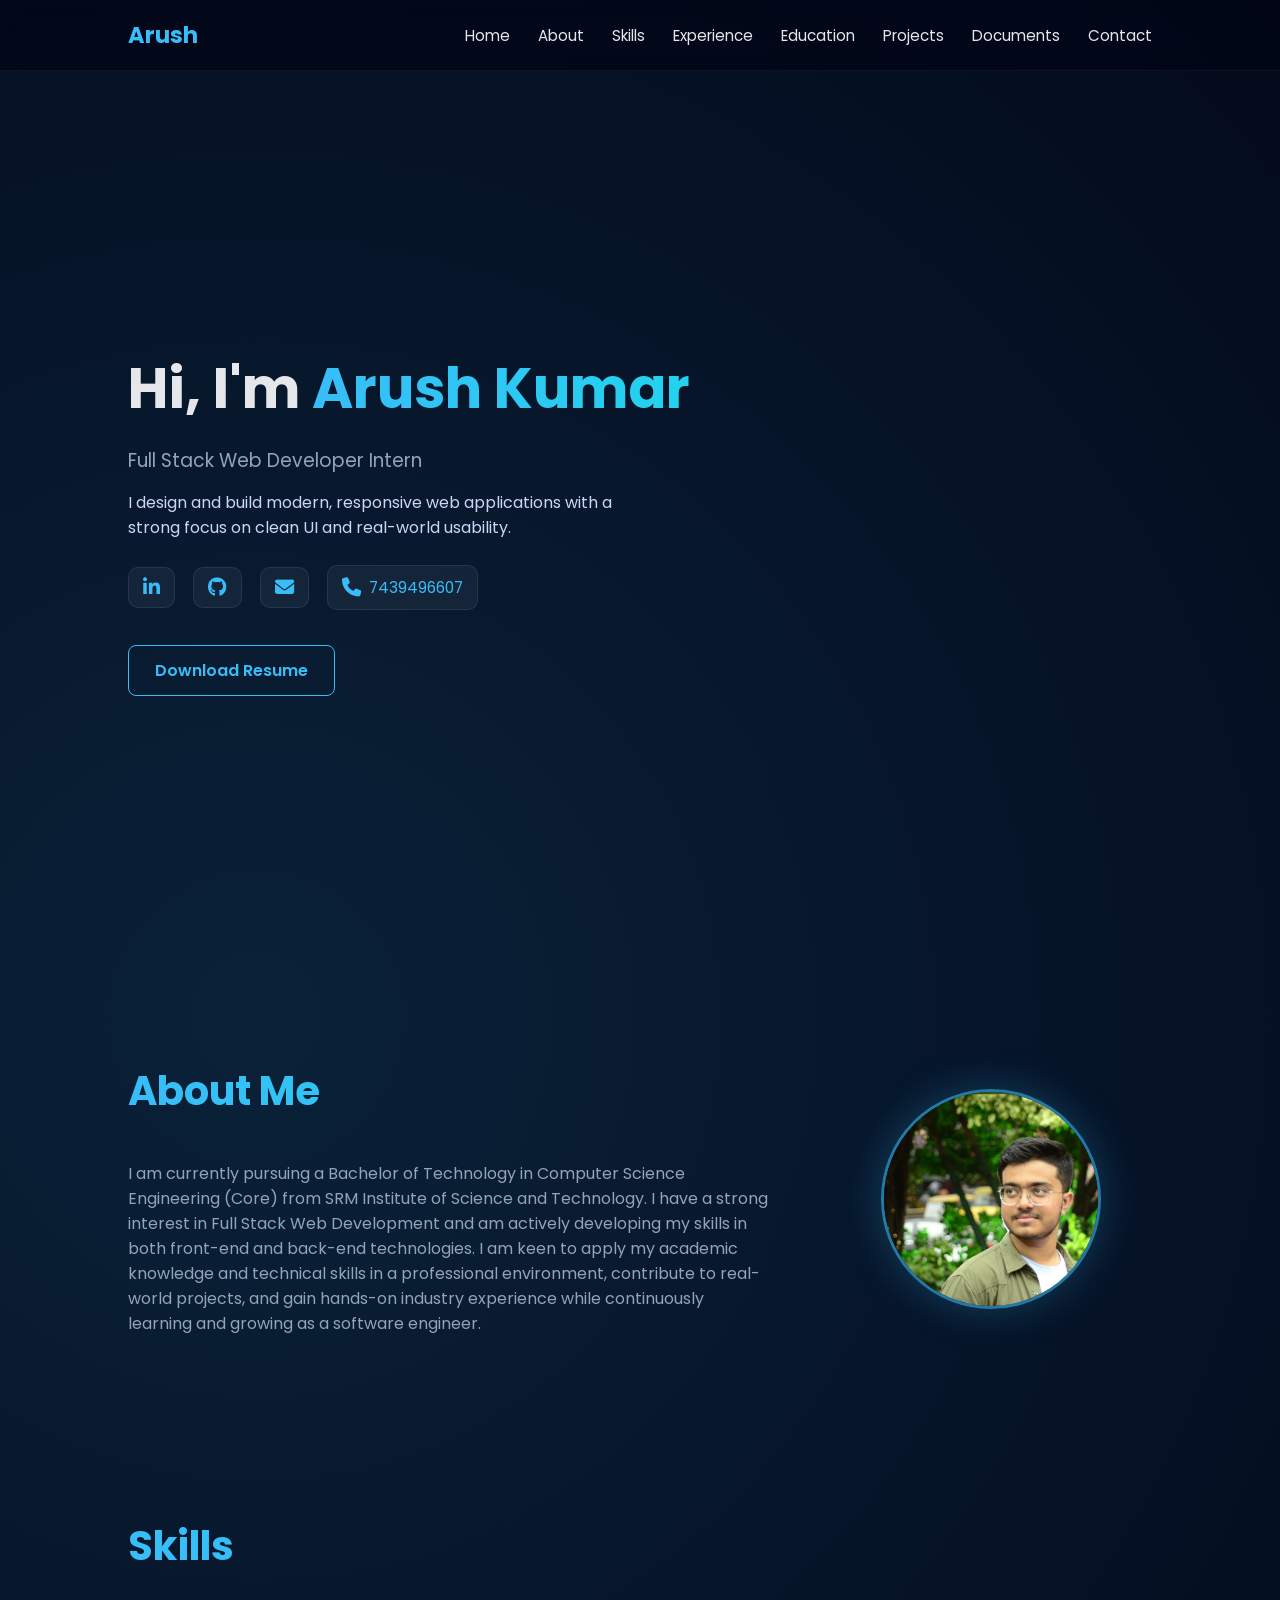
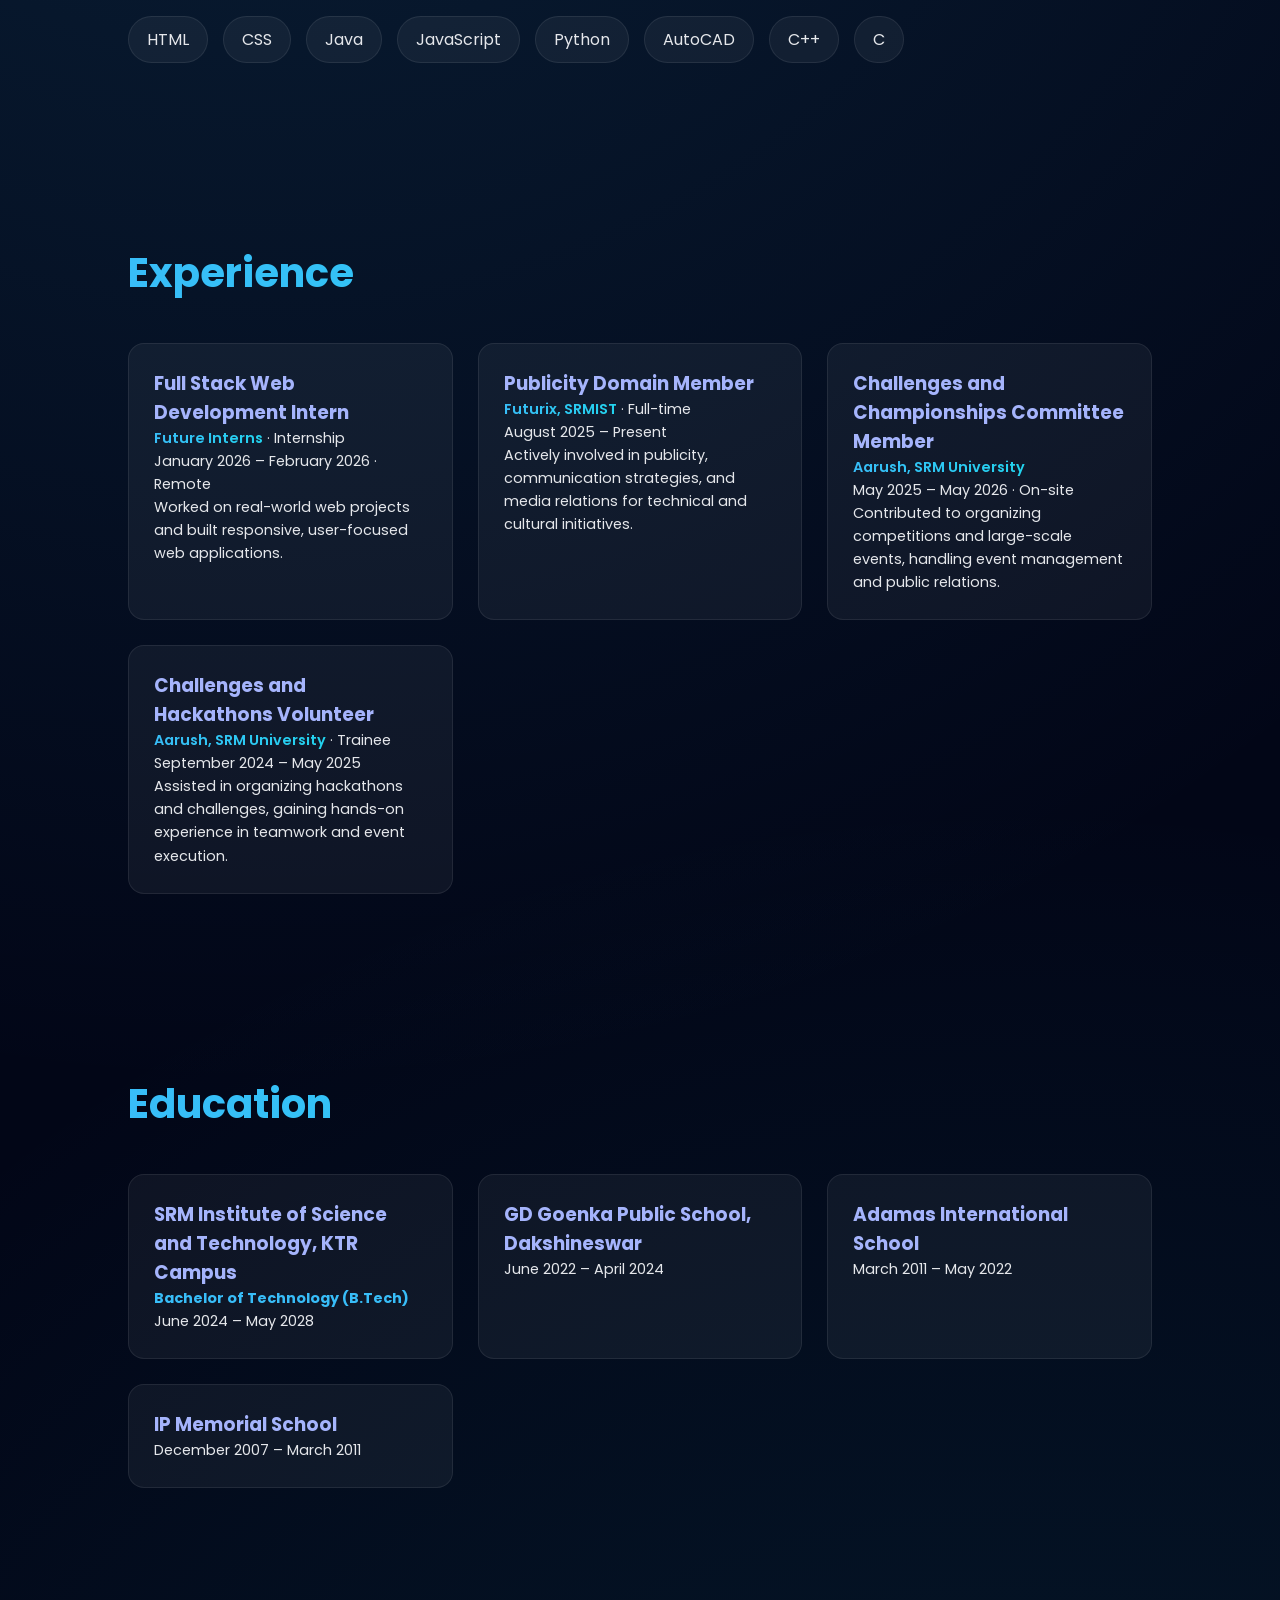
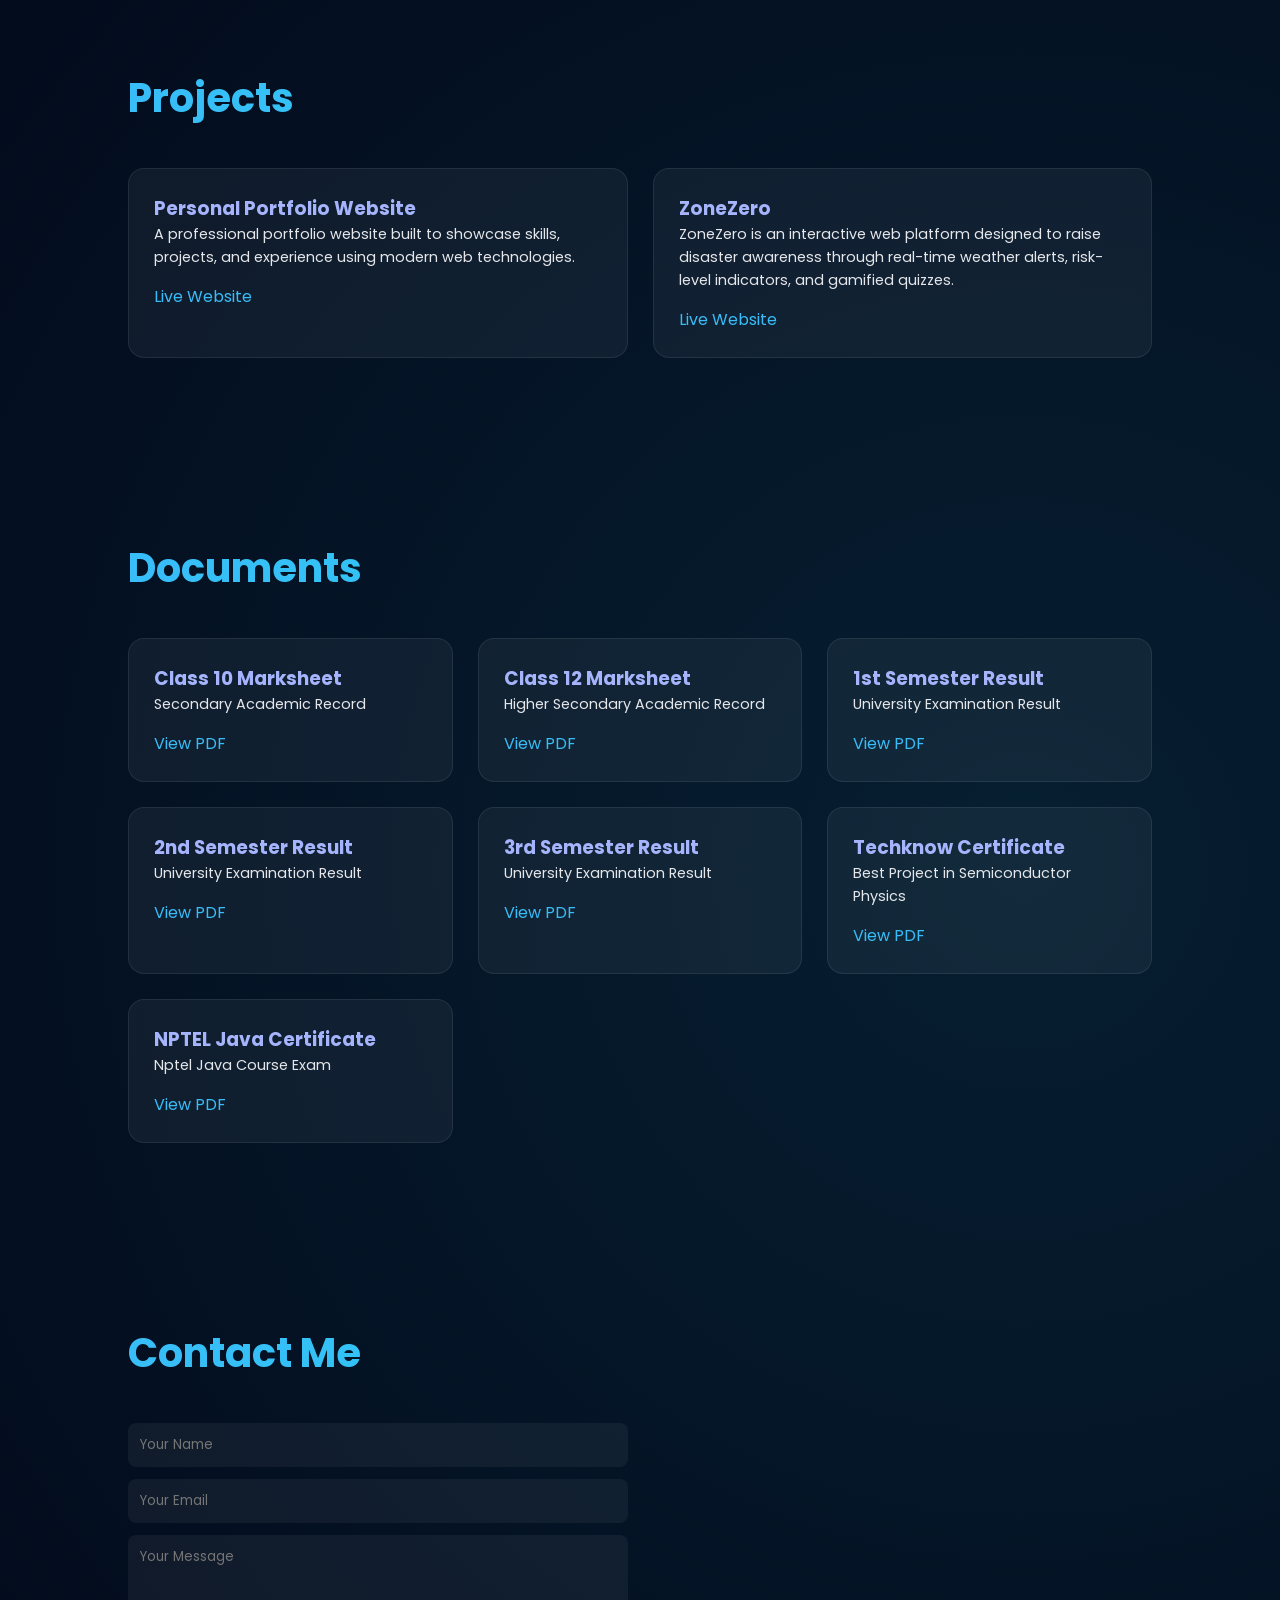
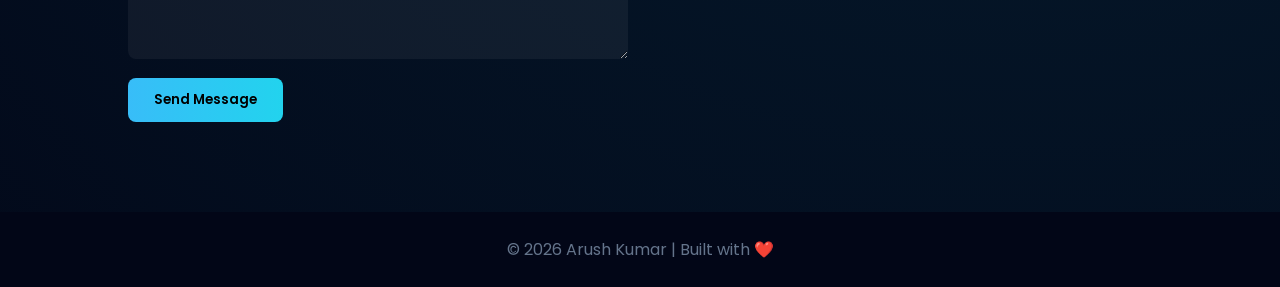
==== index.html @ 0244ca60 "Updated Documents" ====
<!DOCTYPE html>
<html lang="en">
<head>
  <meta charset="UTF-8" />
  <meta name="viewport" content="width=device-width, initial-scale=1.0"/>
  <title>Arush Kumar | Portfolio</title>

  <!-- Google Font -->
  <link
    href="https://fonts.googleapis.com/css2?family=Poppins:wght@400;600&display=swap"
    rel="stylesheet"
  >

  <!-- Font Awesome Icons -->
  <link
    rel="stylesheet"
    href="https://cdnjs.cloudflare.com/ajax/libs/font-awesome/6.5.1/css/all.min.css"
  >

  <!-- Main CSS -->
  <link rel="stylesheet" href="css/style.css">
</head>

<body>

  <!-- NAVBAR -->
  <header class="navbar">
    <h2 class="logo">Arush</h2>
    <nav>
      <a href="#home">Home</a>
      <a href="#about">About</a>
      <a href="#skills">Skills</a>
      <a href="#experience">Experience</a>
      <a href="#education">Education</a>
      <a href="#projects">Projects</a>
      <a href="#documents">Documents</a>
      <a href="#contact">Contact</a>
    </nav>
  </header>

  <!-- HERO -->
  <section id="home" class="hero">
    <div class="hero-content">
      <h1>Hi, I'm <span>Arush Kumar</span></h1>
      <h3>Full Stack Web Developer Intern</h3>
      <p>
        I design and build modern, responsive web applications with a strong
        focus on clean UI and real-world usability.
      </p>
    <div class="social-links">
  <a href="https://www.linkedin.com/in/itsmearushkumar" target="_blank" aria-label="LinkedIn">
    <i class="fab fa-linkedin-in"></i>
  </a>

  <a href="https://github.com/itsmearushkumar" target="_blank" aria-label="GitHub">
    <i class="fab fa-github"></i>
  </a>

  <a href="mailto:kumararush2005@gmail.com" aria-label="Email">
    <i class="fas fa-envelope"></i>
  </a>

  <a href="tel:+917439496607" aria-label="Phone">
    <i class="fas fa-phone"></i>
    <span class="phone-text">7439496607</span>
  </a>
</div>

      <div class="hero-buttons">
        <a href="assets/resume.pdf" class="btn secondary" download>
          Download Resume
        </a>
      </div>
    </div>
  </section>

  <!-- ABOUT -->
  <section id="about" class="section about reveal">
    <div class="about-left">
      <h2>About Me</h2>
      <p>
        I am currently pursuing a Bachelor of Technology in Computer Science
        Engineering (Core) from SRM Institute of Science and Technology. I have
        a strong interest in Full Stack Web Development and am actively developing
        my skills in both front-end and back-end technologies. I am keen to apply
        my academic knowledge and technical skills in a professional environment,
        contribute to real-world projects, and gain hands-on industry experience
        while continuously learning and growing as a software engineer.
      </p>
    </div>
    <div class="about-image">
    <img src="assets/Profile.jpg" alt="Arush Kumar">
  </div>
  </section>

  <!-- SKILLS -->
  <section id="skills" class="section reveal">
    <h2>Skills</h2>
    <div class="skills">
      <span>HTML</span>
      <span>CSS</span>
      <span>Java</span>
      <span>JavaScript</span>
      <span>Python</span>
      <span>AutoCAD</span>
      <span>C++</span>
      <span>C</span>
    </div>
  </section>

  <!-- EXPERIENCE -->
  <section id="experience" class="section reveal">
    <h2>Experience</h2>
    <div class="projects">

      <div class="card">
        <h3>Full Stack Web Development Intern</h3>
        <p><strong>Future Interns</strong> · Internship</p>
        <p>January 2026 – February 2026 · Remote</p>
        <p>
          Worked on real-world web projects and built responsive,
          user-focused web applications.
        </p>
      </div>

      <div class="card">
        <h3>Publicity Domain Member</h3>
        <p><strong>Futurix, SRMIST</strong> · Full-time</p>
        <p>August 2025 – Present</p>
        <p>
          Actively involved in publicity, communication strategies,
          and media relations for technical and cultural initiatives.
        </p>
      </div>

      <div class="card">
        <h3>Challenges and Championships Committee Member</h3>
        <p><strong>Aarush, SRM University</strong></p>
        <p>May 2025 – May 2026 · On-site</p>
        <p>
          Contributed to organizing competitions and large-scale events,
          handling event management and public relations.
        </p>
      </div>

      <div class="card">
        <h3>Challenges and Hackathons Volunteer</h3>
        <p><strong>Aarush, SRM University</strong> · Trainee</p>
        <p>September 2024 – May 2025</p>
        <p>
          Assisted in organizing hackathons and challenges, gaining
          hands-on experience in teamwork and event execution.
        </p>
      </div>

    </div>
  </section>

  <!-- EDUCATION -->
  <section id="education" class="section reveal">
    <h2>Education</h2>
    <div class="projects">

      <div class="card">
        <h3>SRM Institute of Science and Technology, KTR Campus</h3>
        <p><strong>Bachelor of Technology (B.Tech)</strong></p>
        <p>June 2024 – May 2028</p>
      </div>

      <div class="card">
        <h3>GD Goenka Public School, Dakshineswar</h3>
        <p>June 2022 – April 2024</p>
      </div>

      <div class="card">
        <h3>Adamas International School</h3>
        <p>March 2011 – May 2022</p>
      </div>

      <div class="card">
        <h3>IP Memorial School</h3>
        <p>December 2007 – March 2011</p>
      </div>

    </div>
  </section>

  <!-- PROJECTS -->
  <section id="projects" class="section reveal">
    <h2>Projects</h2>
    <div class="projects">

      <div class="card">
        <h3>Personal Portfolio Website</h3>
        <p>
          A professional portfolio website built to showcase skills,
          projects, and experience using modern web technologies.
        </p>
        <a href="https://itsmearushkumar.github.io/FUTURE_FS_01/" target="_blank">
          Live Website
        </a>
      </div>

      <div class="card">
        <h3>ZoneZero</h3>
        <p>
          ZoneZero is an interactive web platform designed to raise disaster
          awareness through real-time weather alerts, risk-level indicators,
          and gamified quizzes.
        </p>
        <a href="https://zone-zero.vercel.app" target="_blank">
          Live Website
        </a>
      </div>

    </div>
  </section>

  <!-- DOCUMENTS -->
  <section id="documents" class="section reveal">
    <h2>Documents</h2>
    <div class="projects">

      <div class="card">
        <h3>Class 10 Marksheet</h3>
        <p>Secondary Academic Record</p>
        <a href="https://drive.google.com/file/d/14M7QhkCm6k9NcLRROgPd97wJ2Q67odV3/view" target="_blank">
          View PDF
        </a>
      </div>

      <div class="card">
        <h3>Class 12 Marksheet</h3>
        <p>Higher Secondary Academic Record</p>
        <a href="https://drive.google.com/file/d/1XdwFzNctAqSakue0U25VWdLJ3FhSvfnO/view" target="_blank">
          View PDF
        </a>
      </div>

      <div class="card">
        <h3>1st Semester Result</h3>
        <p>University Examination Result</p>
        <a href="https://drive.google.com/file/d/1o78QvClvHFNv1tVhDYZR84KyX_BMcg2D/view" target="_blank">
          View PDF
        </a>
      </div>

      <div class="card">
        <h3>2nd Semester Result</h3>
        <p>University Examination Result</p>
        <a href="https://drive.google.com/file/d/1HiWXaod8q4eVwuEBW9JUXiPU7x3oH5Hd/view" target="_blank">
          View PDF
        </a>
      </div>

      <div class="card">
        <h3>3rd Semester Result</h3>
        <p>University Examination Result</p>
        <a href="https://drive.google.com/file/d/1oRqzmK-ImNG1bxjyqPiJc8yF3WcfSiRT/view?usp=drive_link" target="_blank">
          View PDF
        </a>
      </div>

      <div class="card">
        <h3>Techknow Certificate</h3>
        <p>Best Project in Semiconductor Physics</p>
        <a href="https://drive.google.com/file/d/1rPsSXfdd_CRTfBDuE4b_mHCEVJEokNof/view?usp=drive_link" target="_blank">
          View PDF
        </a>
      </div>

      <div class="card">
        <h3>NPTEL Java Certificate</h3>
        <p>Nptel Java Course Exam</p>
        <a href="https://drive.google.com/file/d/1JZ7_8GEZCOWm_IK68QgpOVV-6-GdXnP0/view?usp=drive_link" target="_blank">
          View PDF
        </a>
      </div>
    </div>
  </section>

  <!-- CONTACT -->
  <section id="contact" class="section reveal">
    <h2>Contact Me</h2>
    <form>
      <input type="text" placeholder="Your Name" required />
      <input type="email" placeholder="Your Email" required />
      <textarea rows="5" placeholder="Your Message"></textarea>
      <button type="submit">Send Message</button>
    </form>
  </section>

  <!-- FOOTER -->
  <footer>
    <p>© 2026 Arush Kumar | Built with ❤️</p>
  </footer>

  <script src="js/script.js"></script>
</body>
</html>
---- css/style.css ----
@import url('https://fonts.googleapis.com/css2?family=Poppins:wght@400;600;700&display=swap');

* {
  margin: 0;
  padding: 0;
  box-sizing: border-box;
  font-family: 'Poppins', sans-serif;
}

body {
  background:
    radial-gradient(circle at 20% 20%, rgba(56,189,248,0.15), transparent 40%),
    radial-gradient(circle at 80% 80%, rgba(34,211,238,0.12), transparent 40%),
    #020617;
  color: #e5e7eb;
  scroll-behavior: smooth;
}

/* ================= NAVBAR ================= */
.navbar {
  position: sticky;
  top: 0;
  z-index: 1000;
  background: rgba(2, 6, 23, 0.8);
  backdrop-filter: blur(10px);
  display: flex;
  justify-content: space-between;
  align-items: center;
  padding: 18px 10%;
  border-bottom: 1px solid rgba(255,255,255,0.05);
}

.logo {
  font-weight: 700;
  font-size: 1.4rem;
  color: #38bdf8;
}

.navbar a {
  color: #e5e7eb;
  text-decoration: none;
  margin-left: 24px;
  font-size: 0.95rem;
  position: relative;
}

.navbar a::after {
  content: "";
  position: absolute;
  width: 0%;
  height: 2px;
  background: #38bdf8;
  left: 0;
  bottom: -6px;
  transition: 0.3s;
}

.navbar a:hover::after {
  width: 100%;
}

/* ================= HERO ================= */
.hero {
  min-height: 100vh;
  display: flex;
  align-items: center;
  padding: 0 10%;
}

.hero-content {
  max-width: 700px;
}

.hero h1 {
  font-size: 3.5rem;
  font-weight: 700;
}

.hero h1 span {
  background: linear-gradient(90deg, #38bdf8, #22d3ee);
  -webkit-background-clip: text;
  -webkit-text-fill-color: transparent;
}

.hero h3 {
  margin: 15px 0;
  font-weight: 400;
  color: #94a3b8;
}

.hero p {
  max-width: 520px;
  margin-top: 10px;
  color: #cbd5f5;
}

.hero-buttons {
  margin-top: 35px;
}

/* ================= BUTTONS ================= */
.btn {
  display: inline-block;
  padding: 12px 26px;
  border-radius: 8px;
  background: linear-gradient(90deg, #38bdf8, #22d3ee);
  color: #020617;
  text-decoration: none;
  font-weight: 600;
  margin-right: 15px;
  transition: transform 0.3s, box-shadow 0.3s;
}

.btn:hover {
  transform: translateY(-3px);
  box-shadow: 0 10px 30px rgba(56,189,248,0.4);
}

.btn.secondary {
  background: transparent;
  color: #38bdf8;
  border: 1px solid #38bdf8;
}

/* ================= SECTIONS ================= */
.section {
  padding: 90px 10%;
}

.section h2 {
  font-size: 2.3rem;
  margin-bottom: 20px;
  background: linear-gradient(90deg, #38bdf8, #22d3ee);
  -webkit-background-clip: text;
  -webkit-text-fill-color: transparent;
}

.section p {
  color: #94a3b8;
  max-width: 750px;
}

/* ================= SKILLS ================= */
.skills {
  display: flex;
  flex-wrap: wrap;
  gap: 15px;
  margin-top: 25px;
}

.skills span {
  padding: 10px 18px;
  border-radius: 30px;
  background: rgba(255,255,255,0.05);
  border: 1px solid rgba(255,255,255,0.08);
  transition: 0.3s;
}

.skills span:hover {
  background: rgba(56,189,248,0.15);
  transform: translateY(-3px);
}

/* ================= PROJECTS ================= */
.projects {
  display: grid;
  grid-template-columns: repeat(auto-fit, minmax(260px, 1fr));
  gap: 25px;
  margin-top: 30px;
}

.card {
  padding: 25px;
  border-radius: 16px;
  background: rgba(255,255,255,0.05);
  border: 1px solid rgba(255,255,255,0.08);
  transition: transform 0.3s, box-shadow 0.3s;
}

.card:hover {
  transform: translateY(-8px);
  box-shadow: 0 15px 40px rgba(0,0,0,0.4);
}

.card h3 {
  color: #ffffff;
}

.card p {
  font-size: 0.9rem;
}

.card a {
  display: inline-block;
  margin-top: 15px;
  color: #38bdf8;
  text-decoration: none;
}

.section h2 {
  font-size: 2.5rem;
  margin-bottom: 40px;
  color: #a5b4fc; /* soft indigo */
}

.card p {
  color: #cbd5f5;
  line-height: 1.6;
}

.card strong {
  color: #38bdf8;
}

/* ================= CONTACT ================= */
form {
  max-width: 500px;
  margin-top: 25px;
}

form input,
form textarea {
  width: 100%;
  padding: 12px;
  border-radius: 8px;
  border: none;
  margin-bottom: 12px;
  background: rgba(255,255,255,0.05);
  color: #e5e7eb;
}

form button {
  padding: 12px 26px;
  border-radius: 8px;
  border: none;
  background: linear-gradient(90deg, #38bdf8, #22d3ee);
  font-weight: 600;
  cursor: pointer;
}

/* ================= FOOTER ================= */
footer {
  text-align: center;
  padding: 25px;
  background: #020617;
  color: #64748b;
}

/* ================= RESPONSIVE ================= */
@media (max-width: 768px) {
  .navbar {
    flex-direction: column;
    align-items: flex-start;
  }

  .hero h1 {
    font-size: 2.4rem;
  }

  .section {
    padding: 70px 8%;
  }
}
/* ===== ABOUT 2 COLUMN ===== */
.about {
  display: grid;
  grid-template-columns: 2fr 1fr;
  gap: 40px;
  align-items: center;
}

.about-right ul {
  list-style: none;
  padding: 0;
}

.about-right li {
  margin-bottom: 12px;
  color: #94a3b8;
}

/* ===== TIMELINE ===== */
.timeline {
  margin-top: 30px;
  display: grid;
  gap: 25px;
}

.timeline-item {
  padding: 20px;
  border-left: 3px solid #38bdf8;
  background: rgba(255,255,255,0.03);
  border-radius: 8px;
}

.timeline-item span {
  color: #38bdf8;
  font-size: 0.9rem;
}

/* ===== RESPONSIVE FIX ===== */
@media (max-width: 768px) {
  .about {
    grid-template-columns: 1fr;
  }
}

/* Experience role title color */
#experience .card h3 {
  color:  #a5b4fc;
}

/* Education role title color */
#education .card h3 {
  color:  #a5b4fc;
}

/* Projects role title color */
#projects .card h3 {
  color:  #a5b4fc;
}

#experience .card p {
  color: #e5e7eb;
}

#education .card p {
  color: #e5e7eb;
}

#projects .card p {
  color: #e5e7eb;
}

#documents .card p {
  color: #e5e7eb;
}

/* FORCE EXPERIENCE CARD TEXT COLOR */
#experience .card p,
#experience .card span {
  color: #e5e7eb;
}

/* === EXPERIENCE COMPANY NAME GRADIENT (FINAL FIX) === */
#experience .card p strong {
  background: linear-gradient(90deg, #38bdf8, #22d3ee);
  -webkit-background-clip: text;
  -webkit-text-fill-color: transparent;
  color: transparent;
  font-weight: 600;
}

/* Safety: in case <b> is used instead of <strong> */
#experience .card p b {
  background: linear-gradient(90deg, #38bdf8, #22d3ee);
  -webkit-background-clip: text;
  -webkit-text-fill-color: transparent;
  color: transparent;
  font-weight: 600;
}

/* Documents card title color – same as Projects */
#documents .card h3 {
  color: #a5b4fc;
}

/* ===== HERO SOCIAL LINKS ===== */
.social-links {
  margin-top: 25px;
  display: flex;
  align-items: center;
  gap: 18px;
}

.social-links a {
  display: flex;
  align-items: center;
  gap: 8px;
  color: #38bdf8;
  font-size: 1.1rem;
  text-decoration: none;
  padding: 10px 14px;
  border-radius: 10px;
  background: rgba(255, 255, 255, 0.05);
  border: 1px solid rgba(255, 255, 255, 0.08);
  transition: all 0.3s ease;
}

.social-links a:hover {
  background: rgba(56, 189, 248, 0.15);
  transform: translateY(-3px);
}

.social-links i {
  font-size: 1.2rem;
}

.phone-text {
  font-size: 0.95rem;
}

/* ===== ABOUT PROFILE IMAGE ===== */
.about {
  display: grid;
  grid-template-columns: 2fr 1fr;
  gap: 60px;
  align-items: center;
}

.about-image {
  display: flex;
  justify-content: center;
}

.about-image img {
  width: 220px;
  height: 220px;
  object-fit: cover;
  border-radius: 50%;
  border: 3px solid rgba(56,189,248,0.6);
  box-shadow: 0 0 40px rgba(56,189,248,0.25);
}

/* Mobile fix */
@media (max-width: 768px) {
  .about {
    grid-template-columns: 1fr;
    text-align: center;
  }

  .about-image {
    margin-top: 30px;
  }
}

/* ===== ABOUT PROFILE IMAGE (FINAL) ===== */
.about {
  display: grid;
  grid-template-columns: 2fr 1fr;
  gap: 60px;
  align-items: center;
}

.about-left {
  max-width: 750px;
}

.about-image {
  display: flex;
  justify-content: center;
}

.about-image img {
  width: 220px;
  height: 220px;
  object-fit: cover;
  border-radius: 50%;
  border: 3px solid rgba(56,189,248,0.6);
  box-shadow: 0 0 40px rgba(56,189,248,0.25);
}

/* Mobile fix */
@media (max-width: 768px) {
  .about {
    grid-template-columns: 1fr;
    text-align: center;
  }

  .about-image {
    margin-top: 30px;
  }
}

/* ===== SECTION REVEAL ANIMATION ===== */
.reveal {
  opacity: 0;
  transform: translateY(40px);
  transition: opacity 0.6s ease, transform 0.6s ease;
}

.reveal.active {
  opacity: 1;
  transform: translateY(0);
}
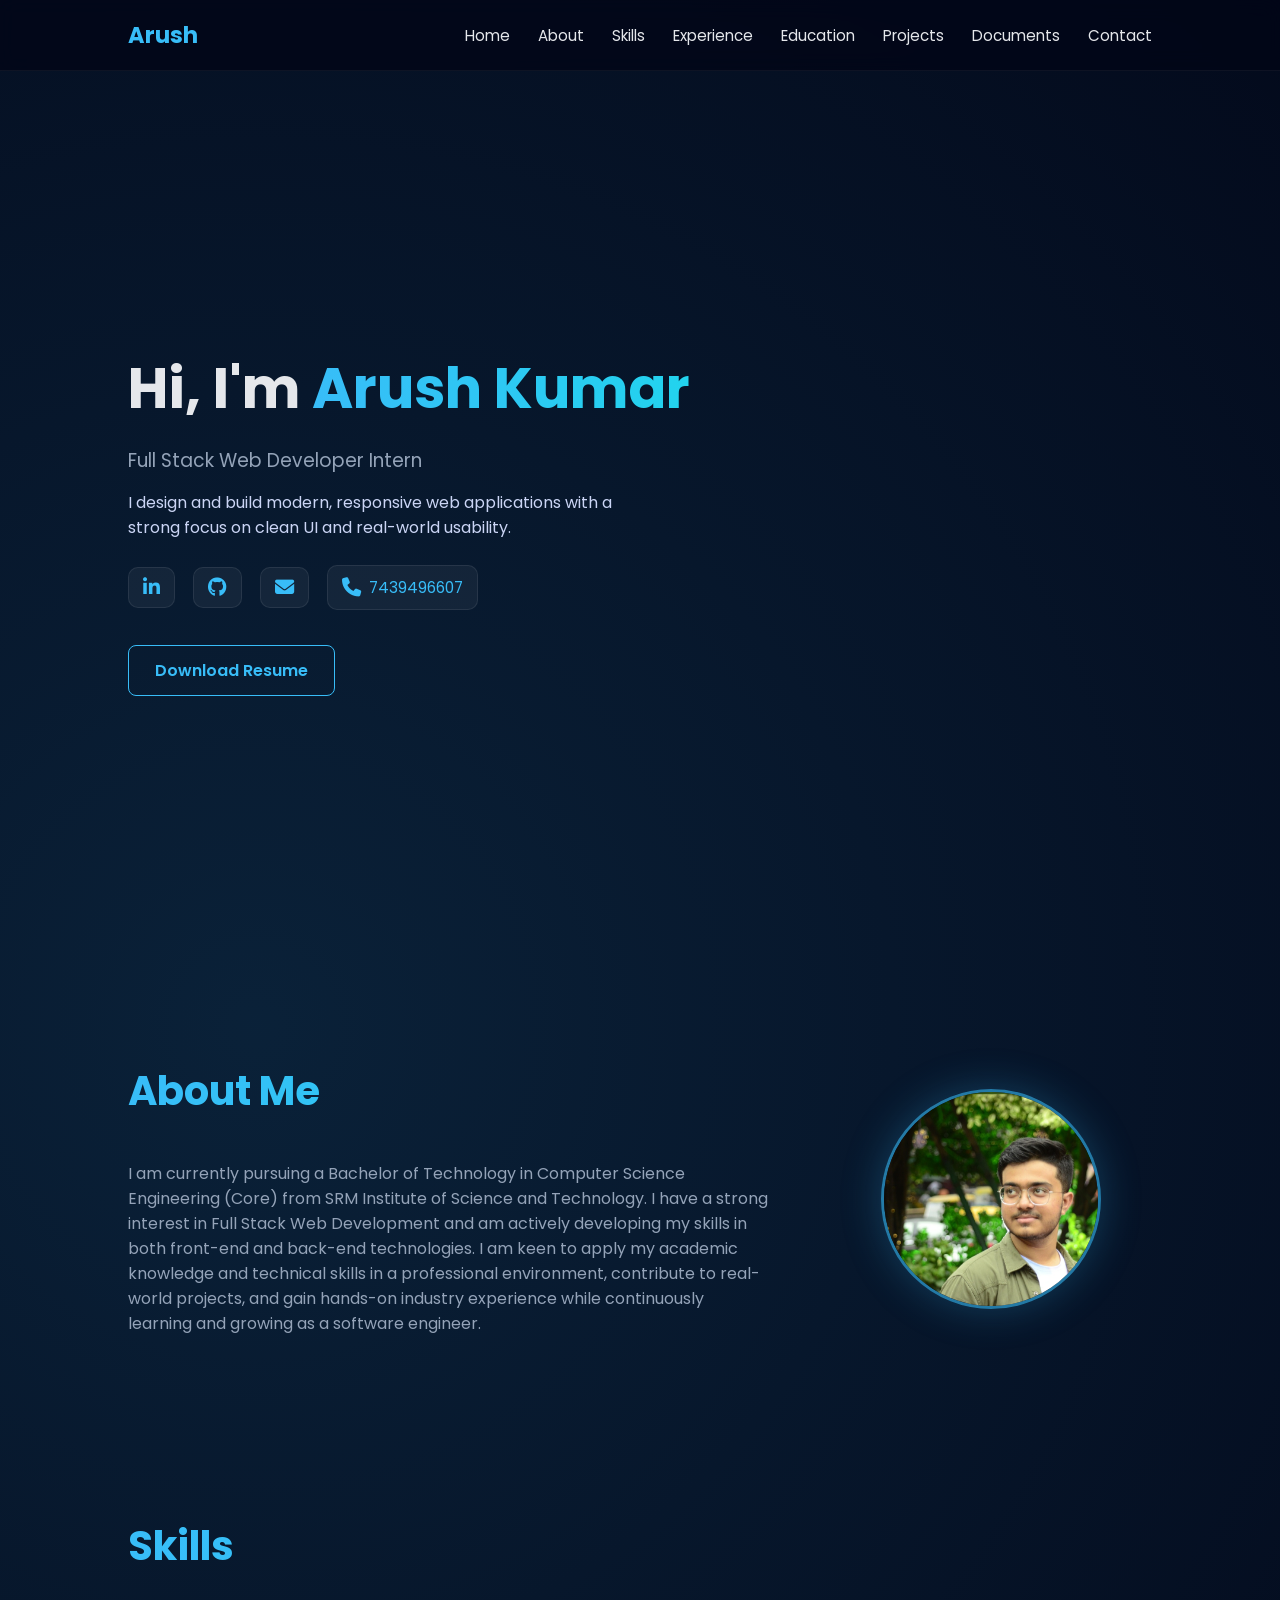
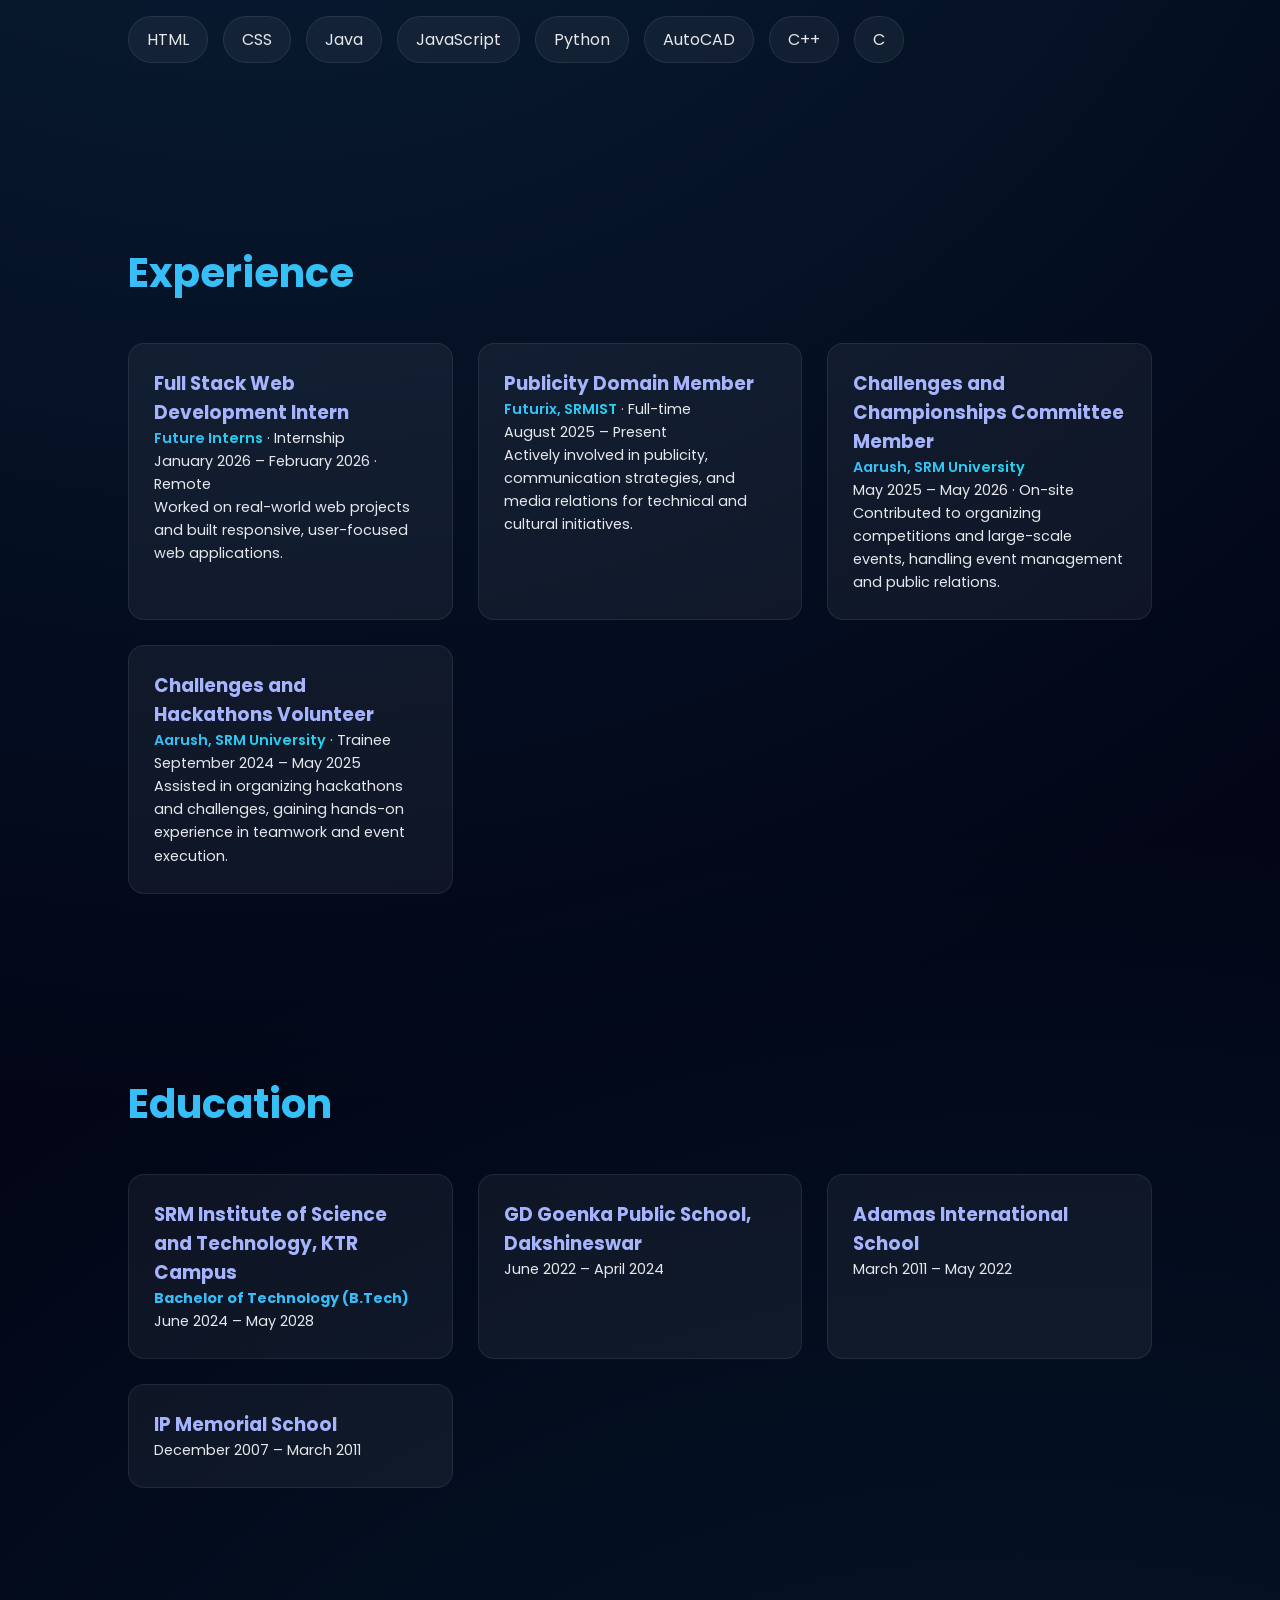
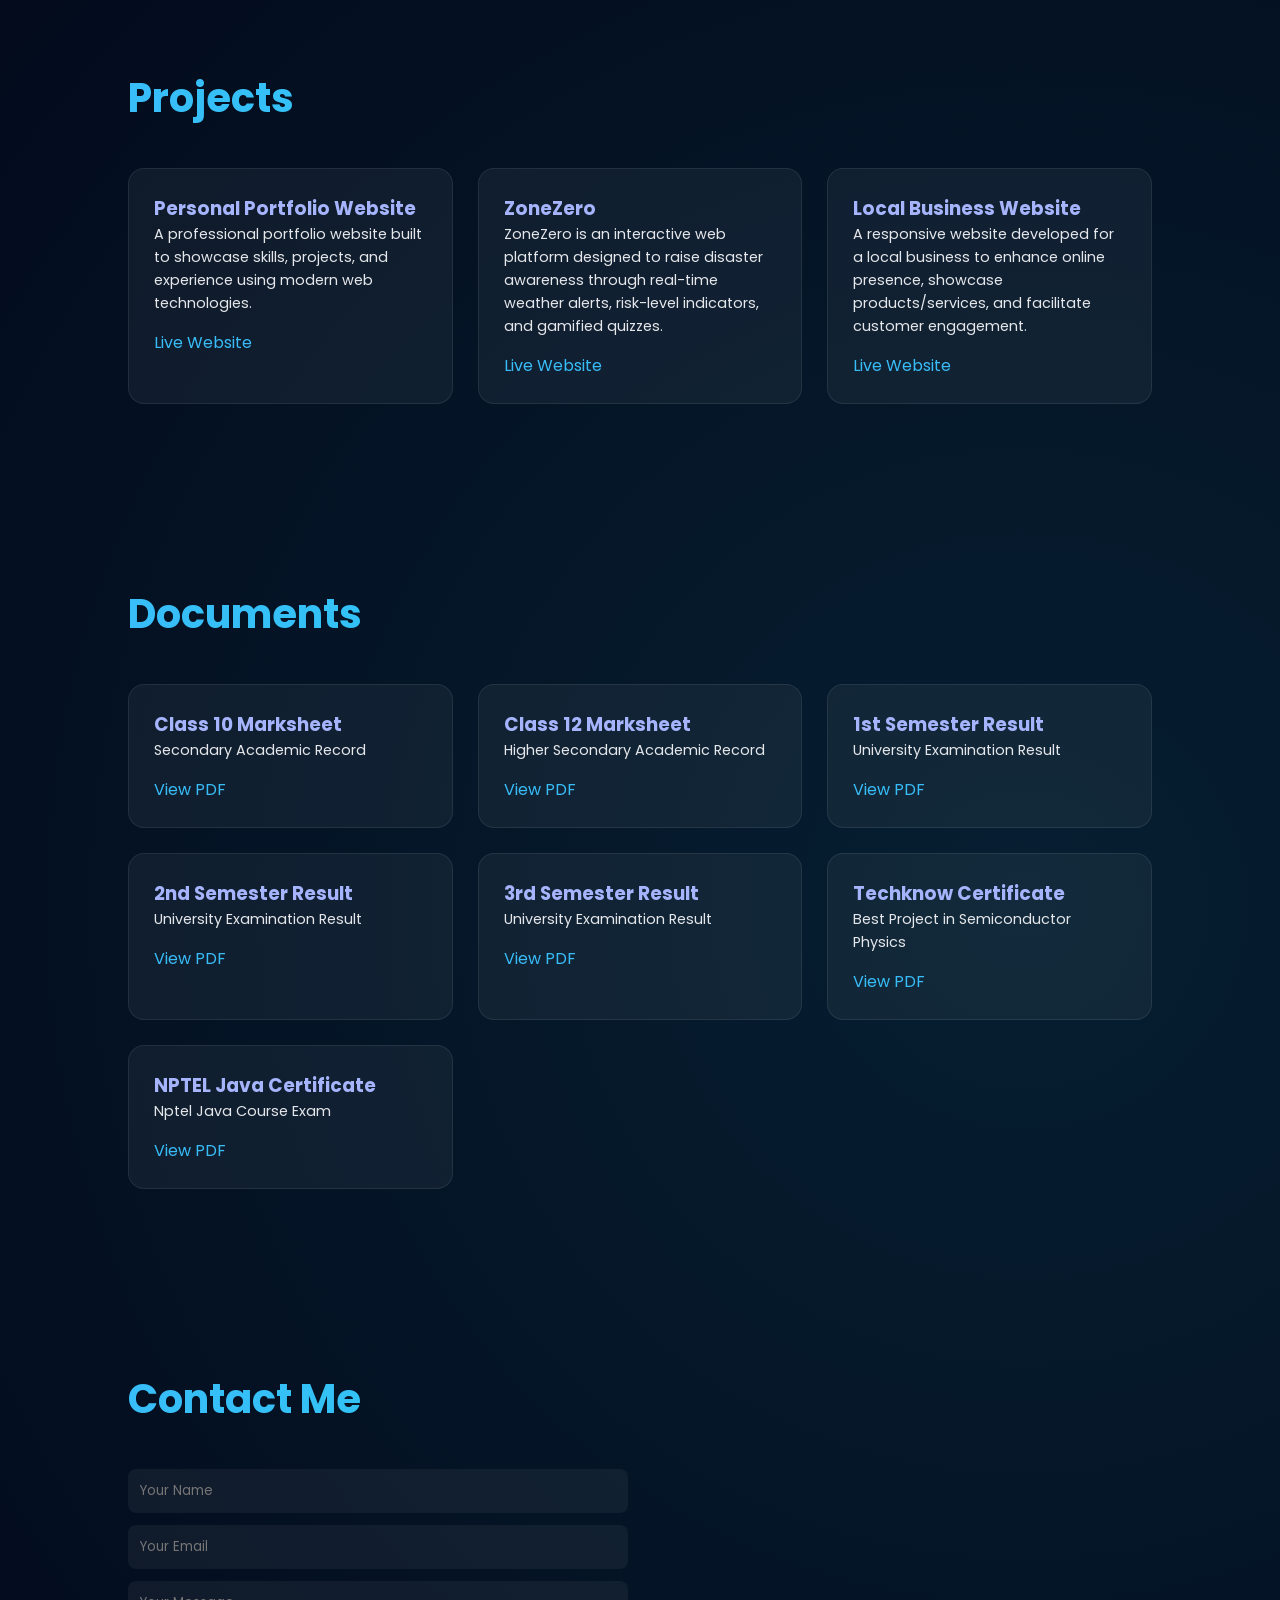
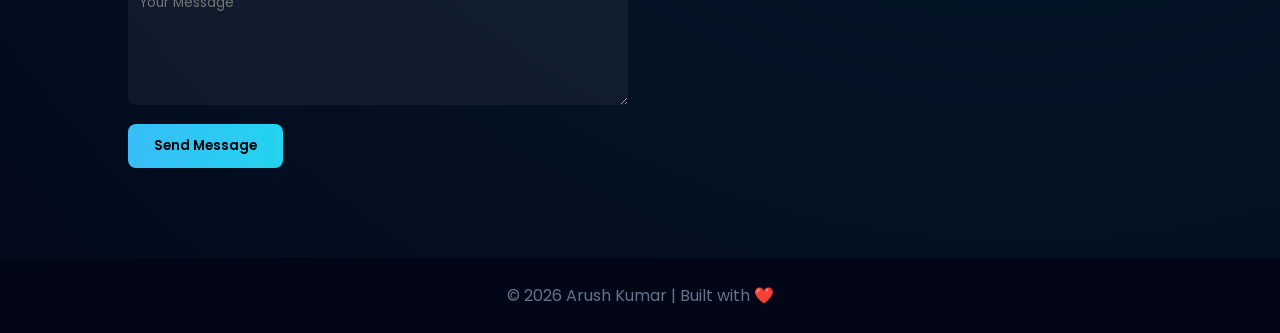
==== commit 87775e0e: "Updated Projects" ====
--- a/index.html
+++ b/index.html
@@ -213,6 +213,17 @@
         </a>
       </div>
 
+      <div class="card">
+        <h3>Local Business Website</h3>
+        <p>
+          A responsive website developed for a local business to enhance online
+          presence, showcase products/services, and facilitate customer engagement.
+        </p>
+        <a href="https://itsmearushkumar.github.io/FUTURE_FS_03/" target="_blank">
+          Live Website
+        </a>
+      </div>
+
     </div>
   </section>
 
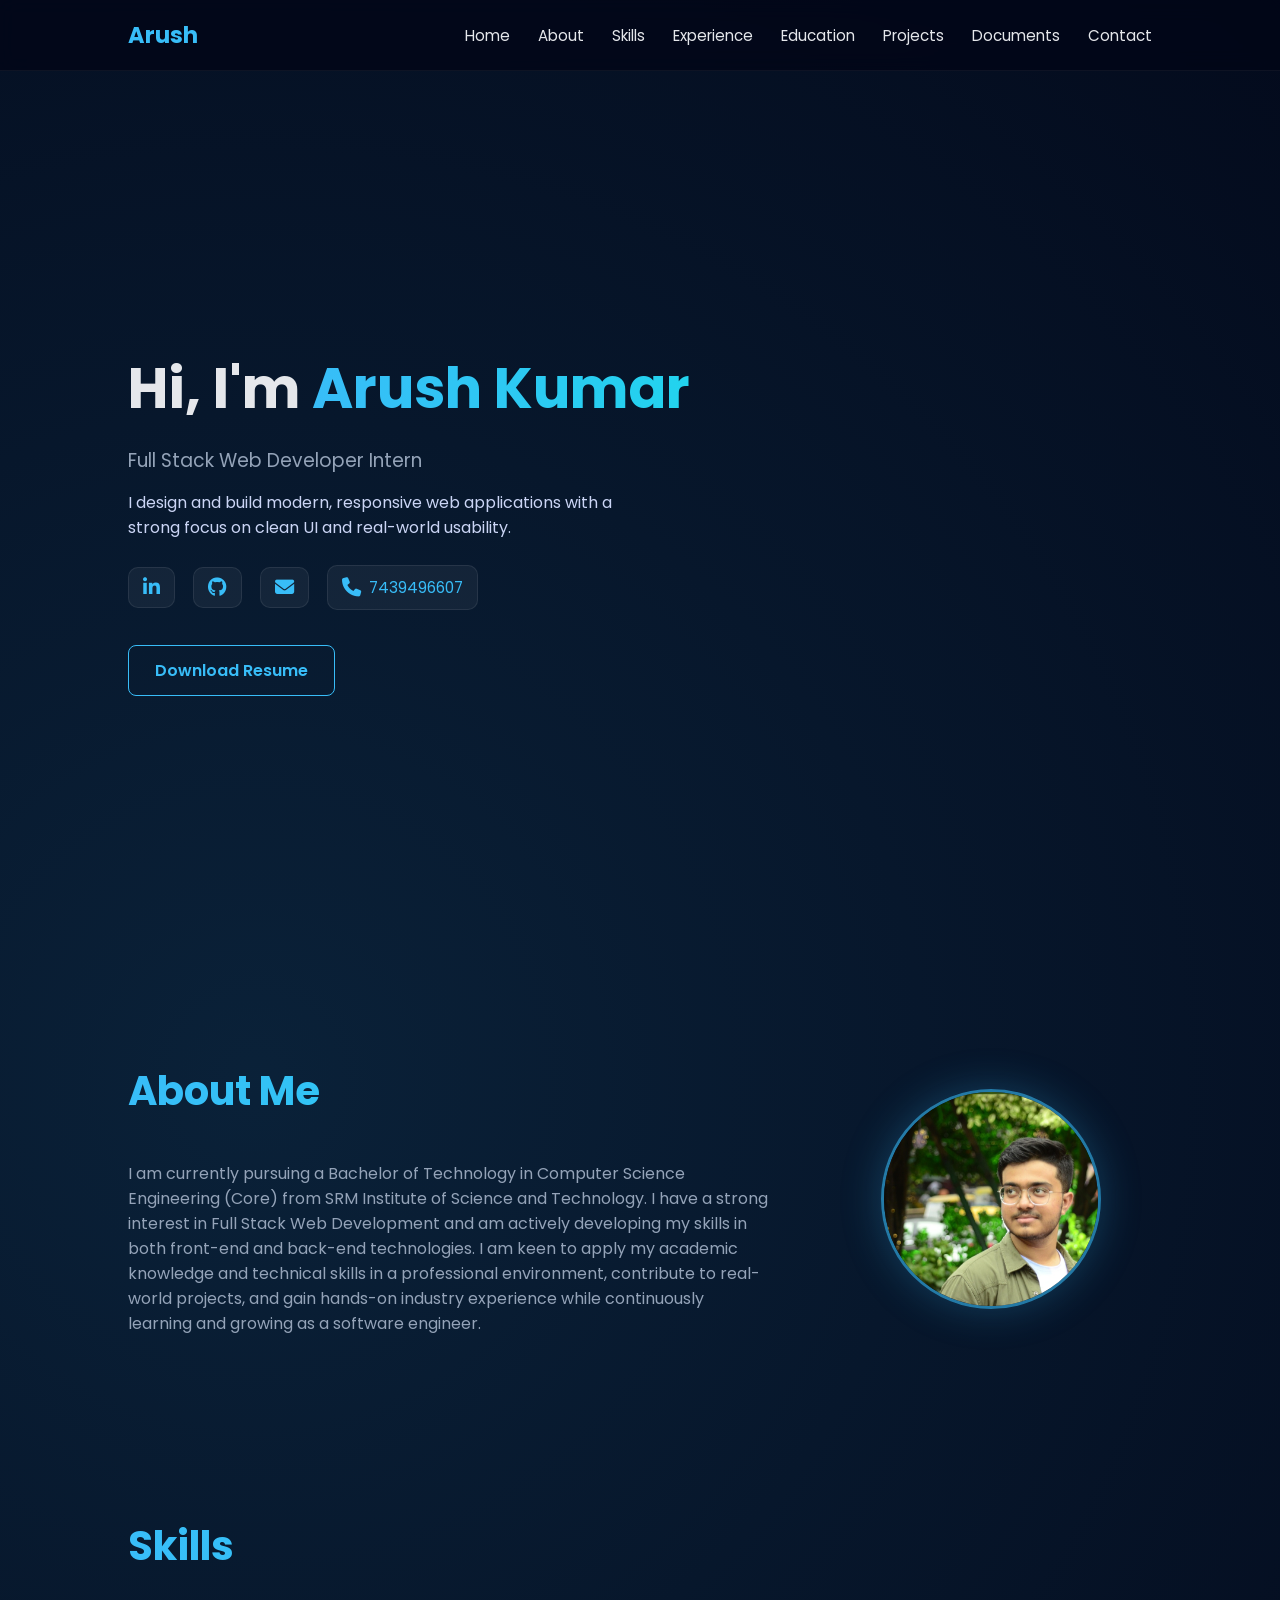
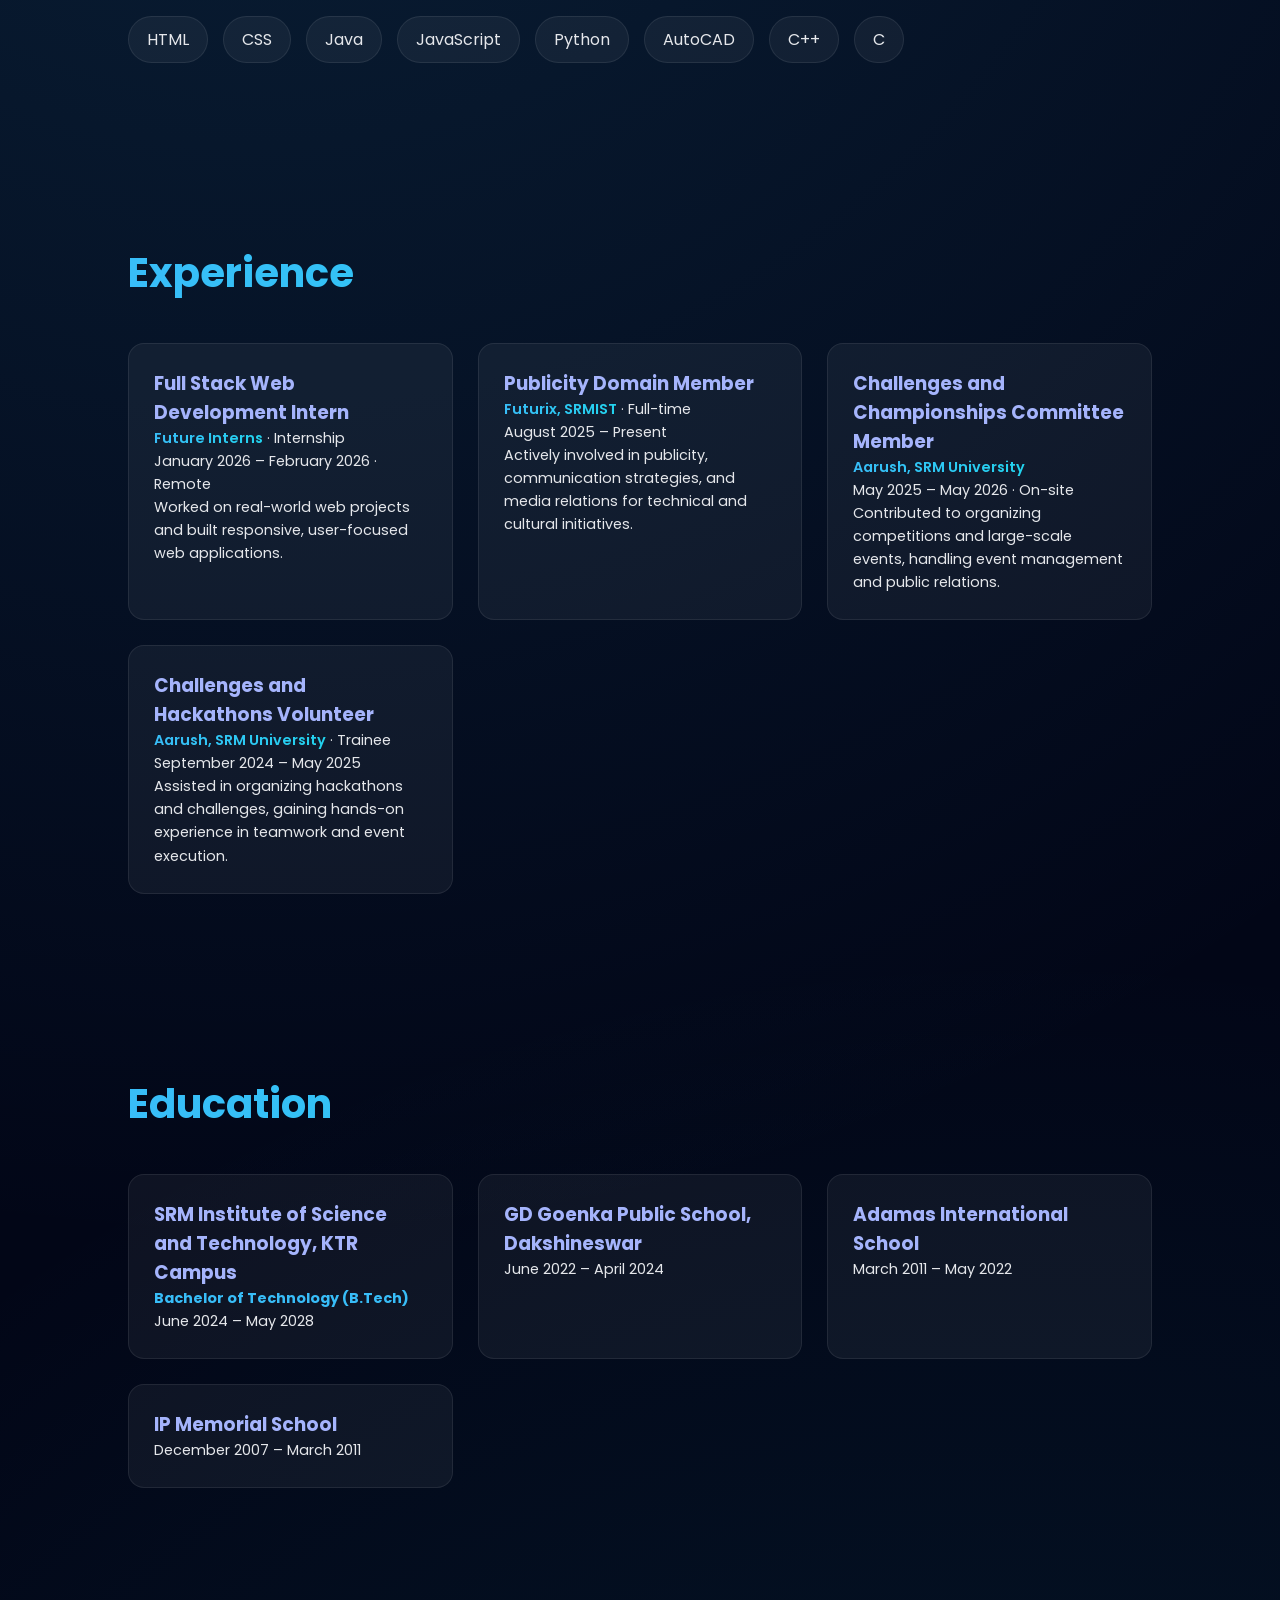
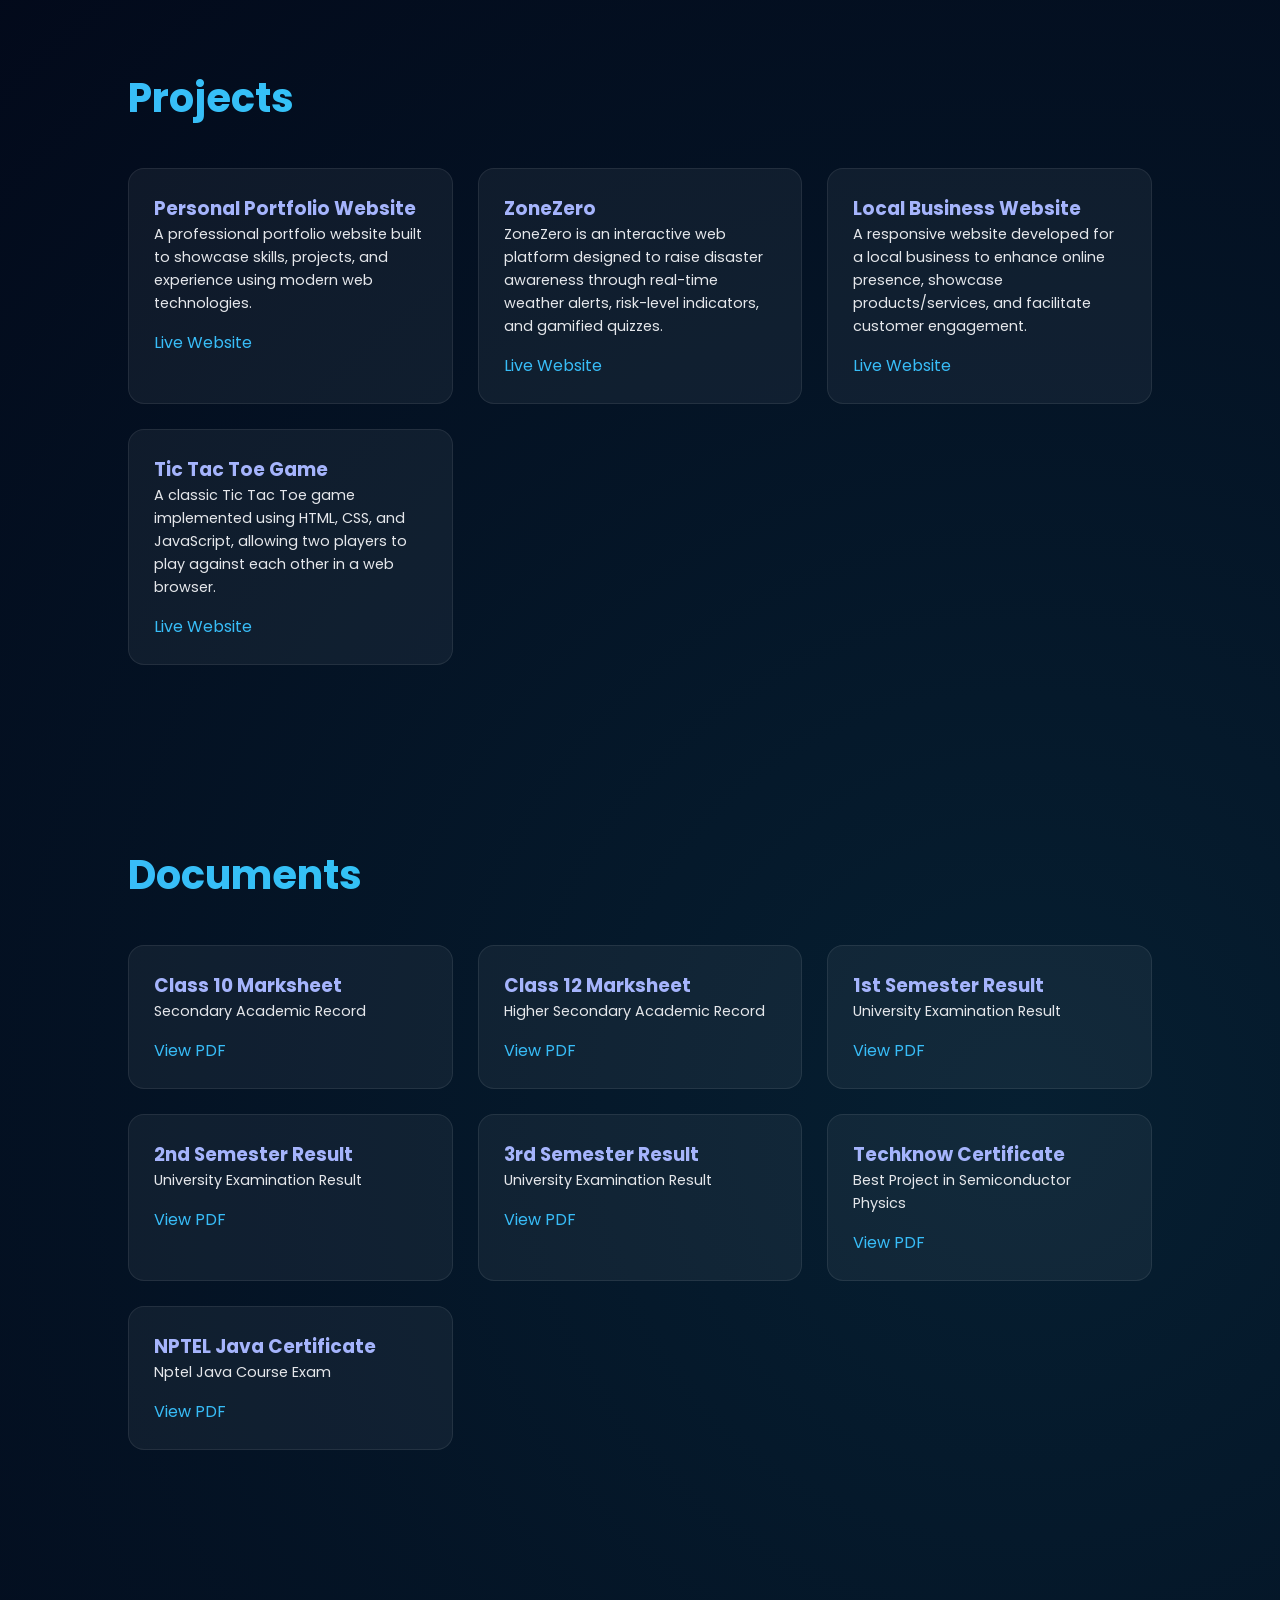
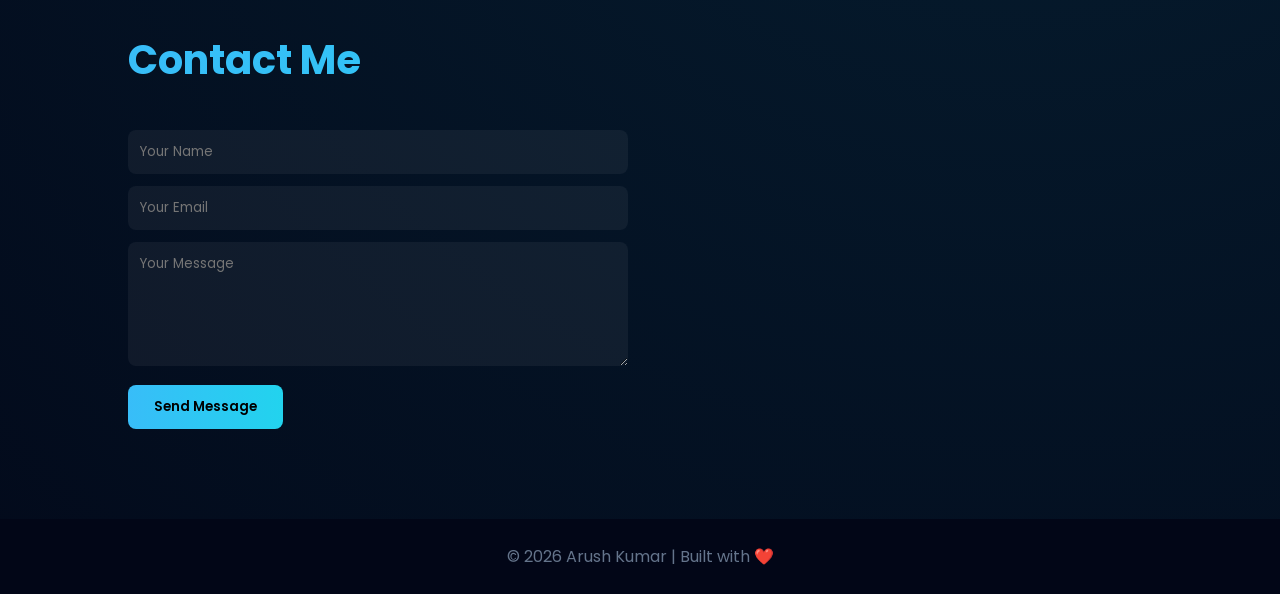
==== commit 5a6eb8db: "Updated Projects" ====
--- a/index.html
+++ b/index.html
@@ -224,6 +224,17 @@
         </a>
       </div>
 
+      <div class="card">
+        <h3>Tic Tac Toe Game</h3>
+        <p>
+          A classic Tic Tac Toe game implemented using HTML, CSS, and JavaScript,
+          allowing two players to play against each other in a web browser.
+        </p>
+        <a href="https://itsmearushkumar.github.io/tic-tac-toe/" target="_blank">
+          Live Website
+        </a>
+      </div>
+
     </div>
   </section>
 
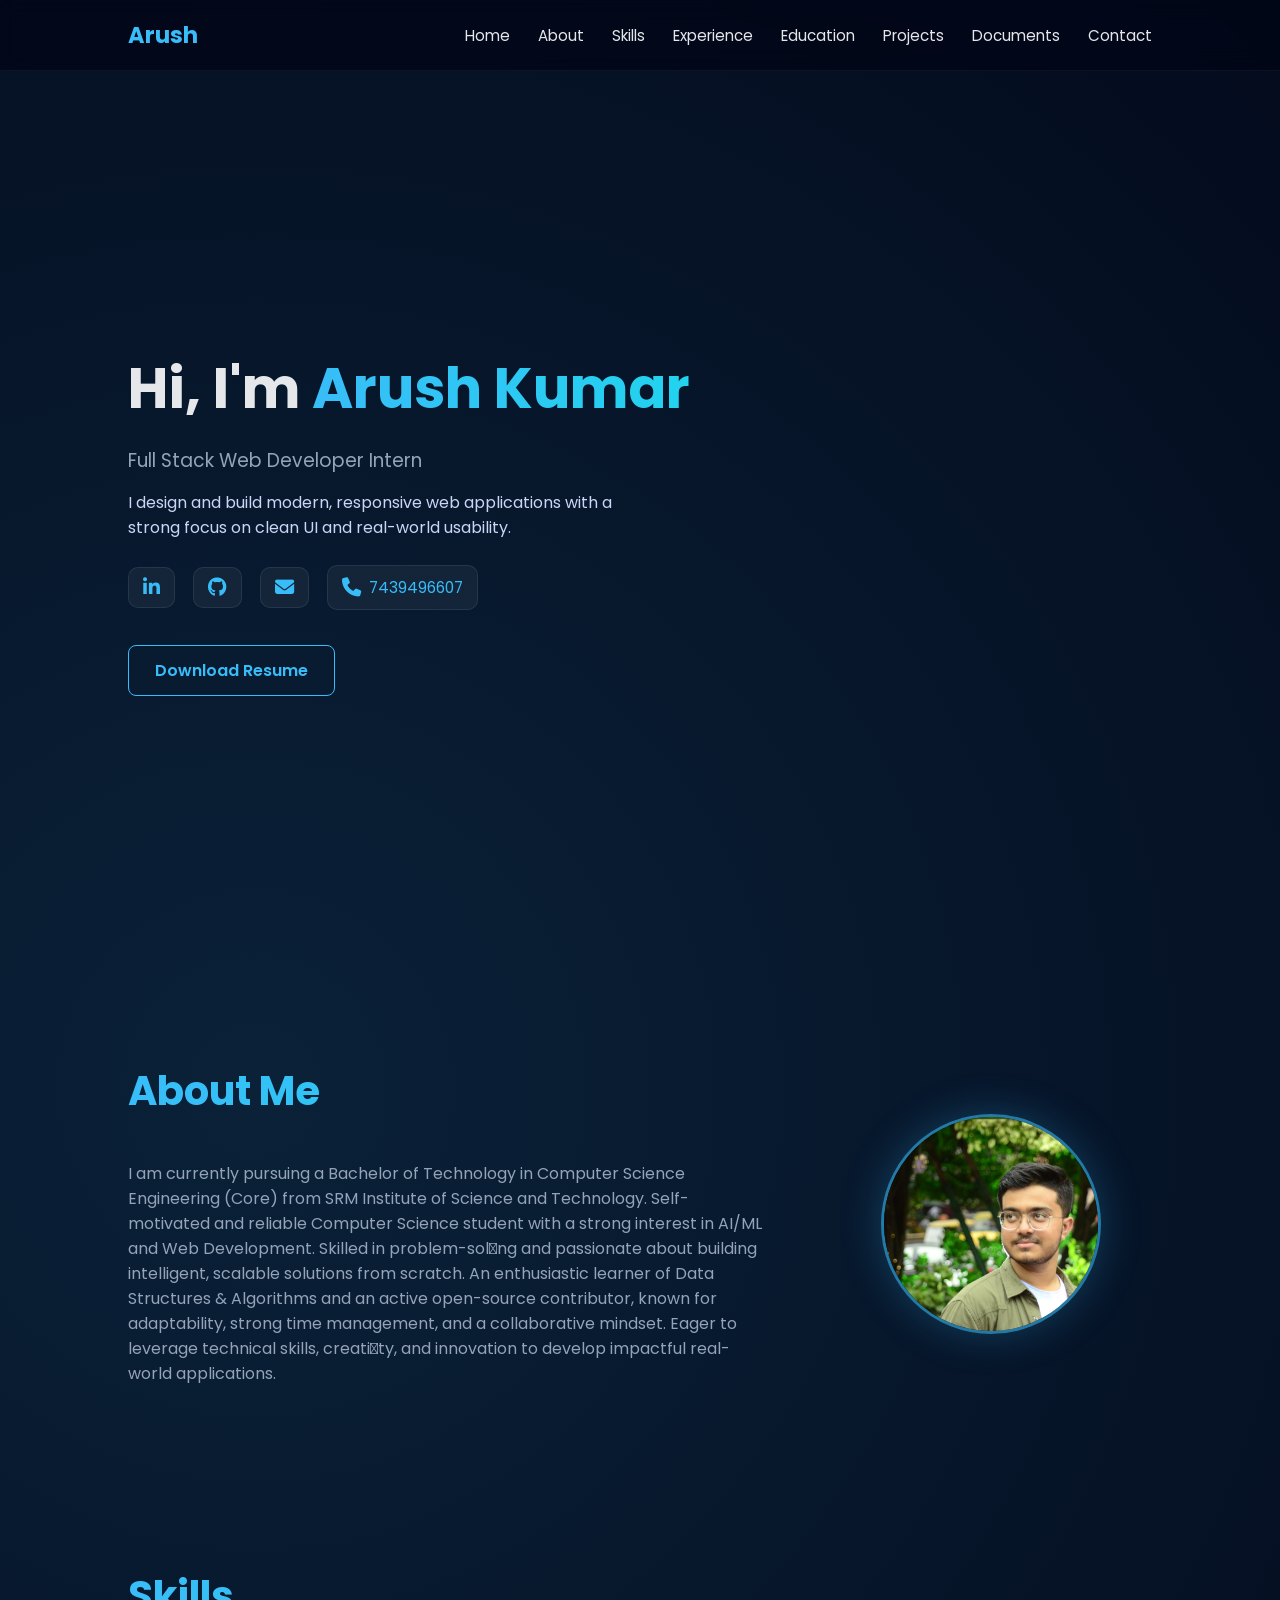
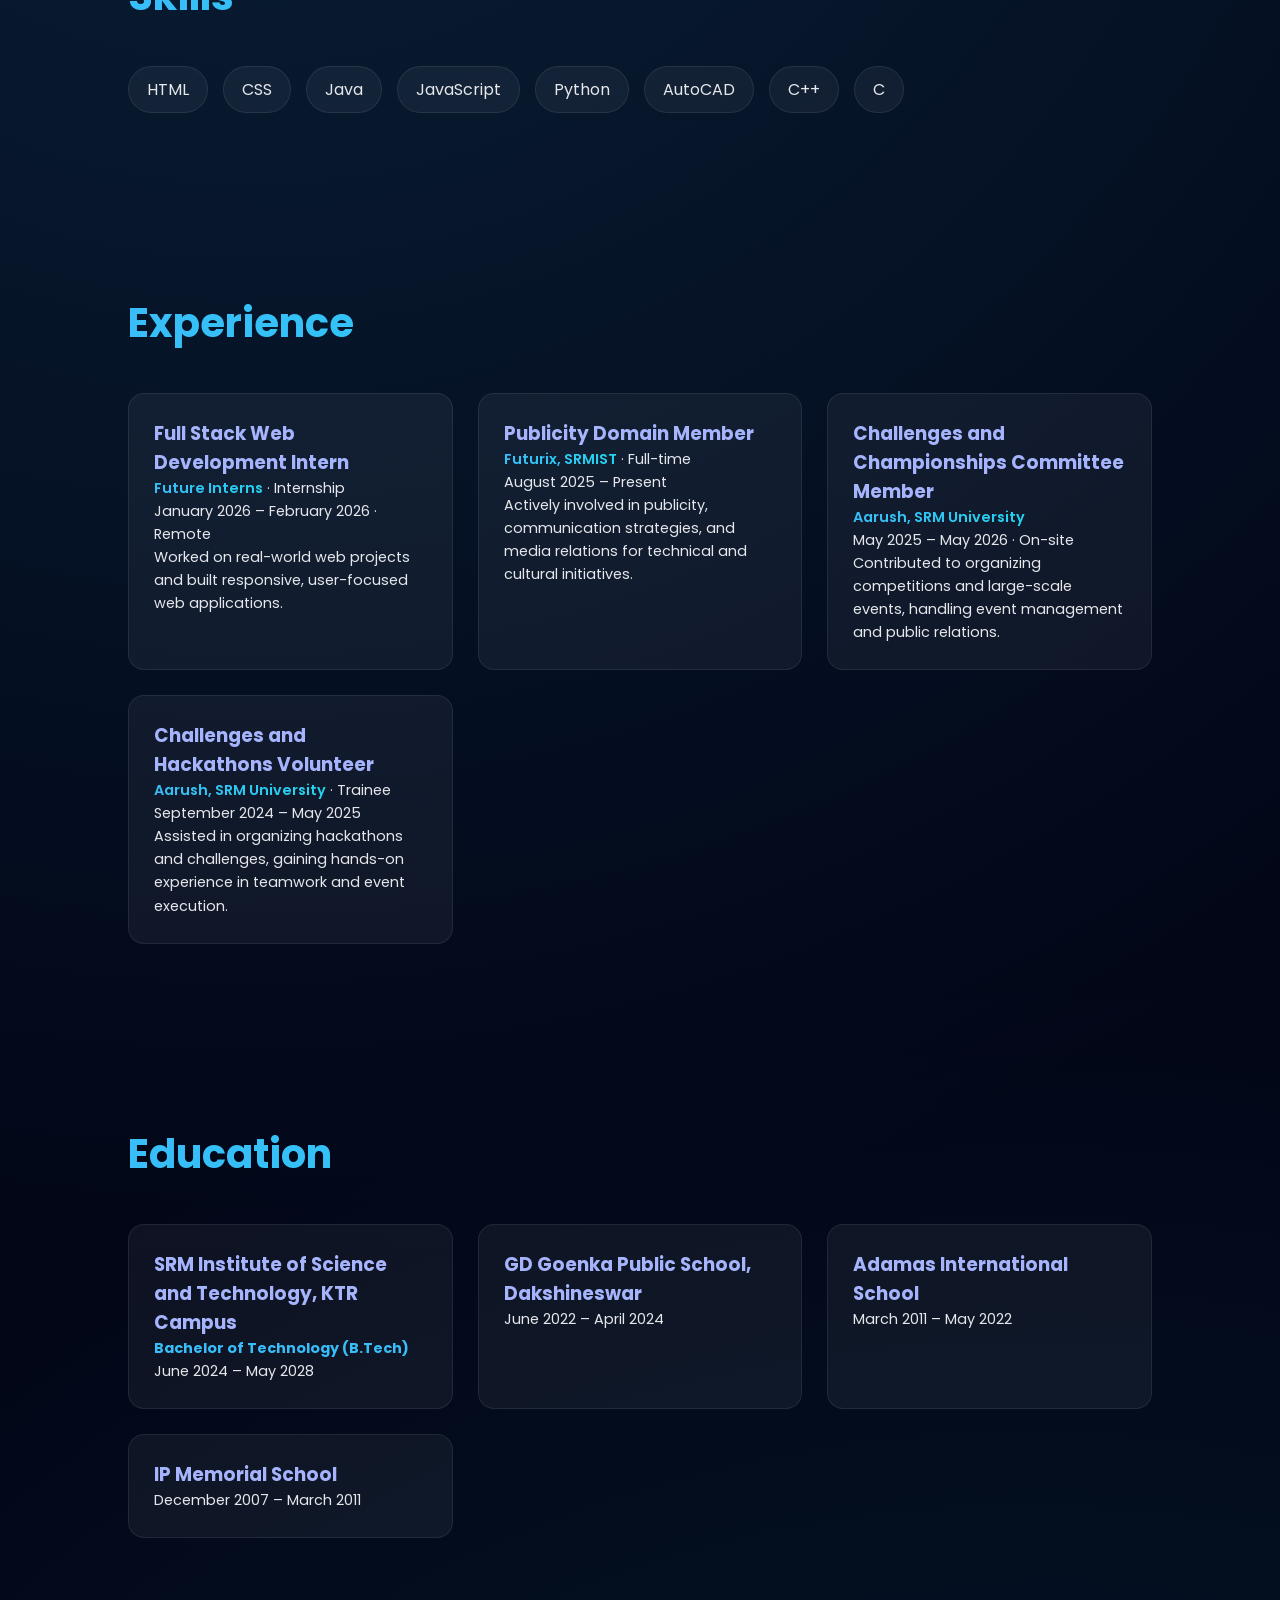
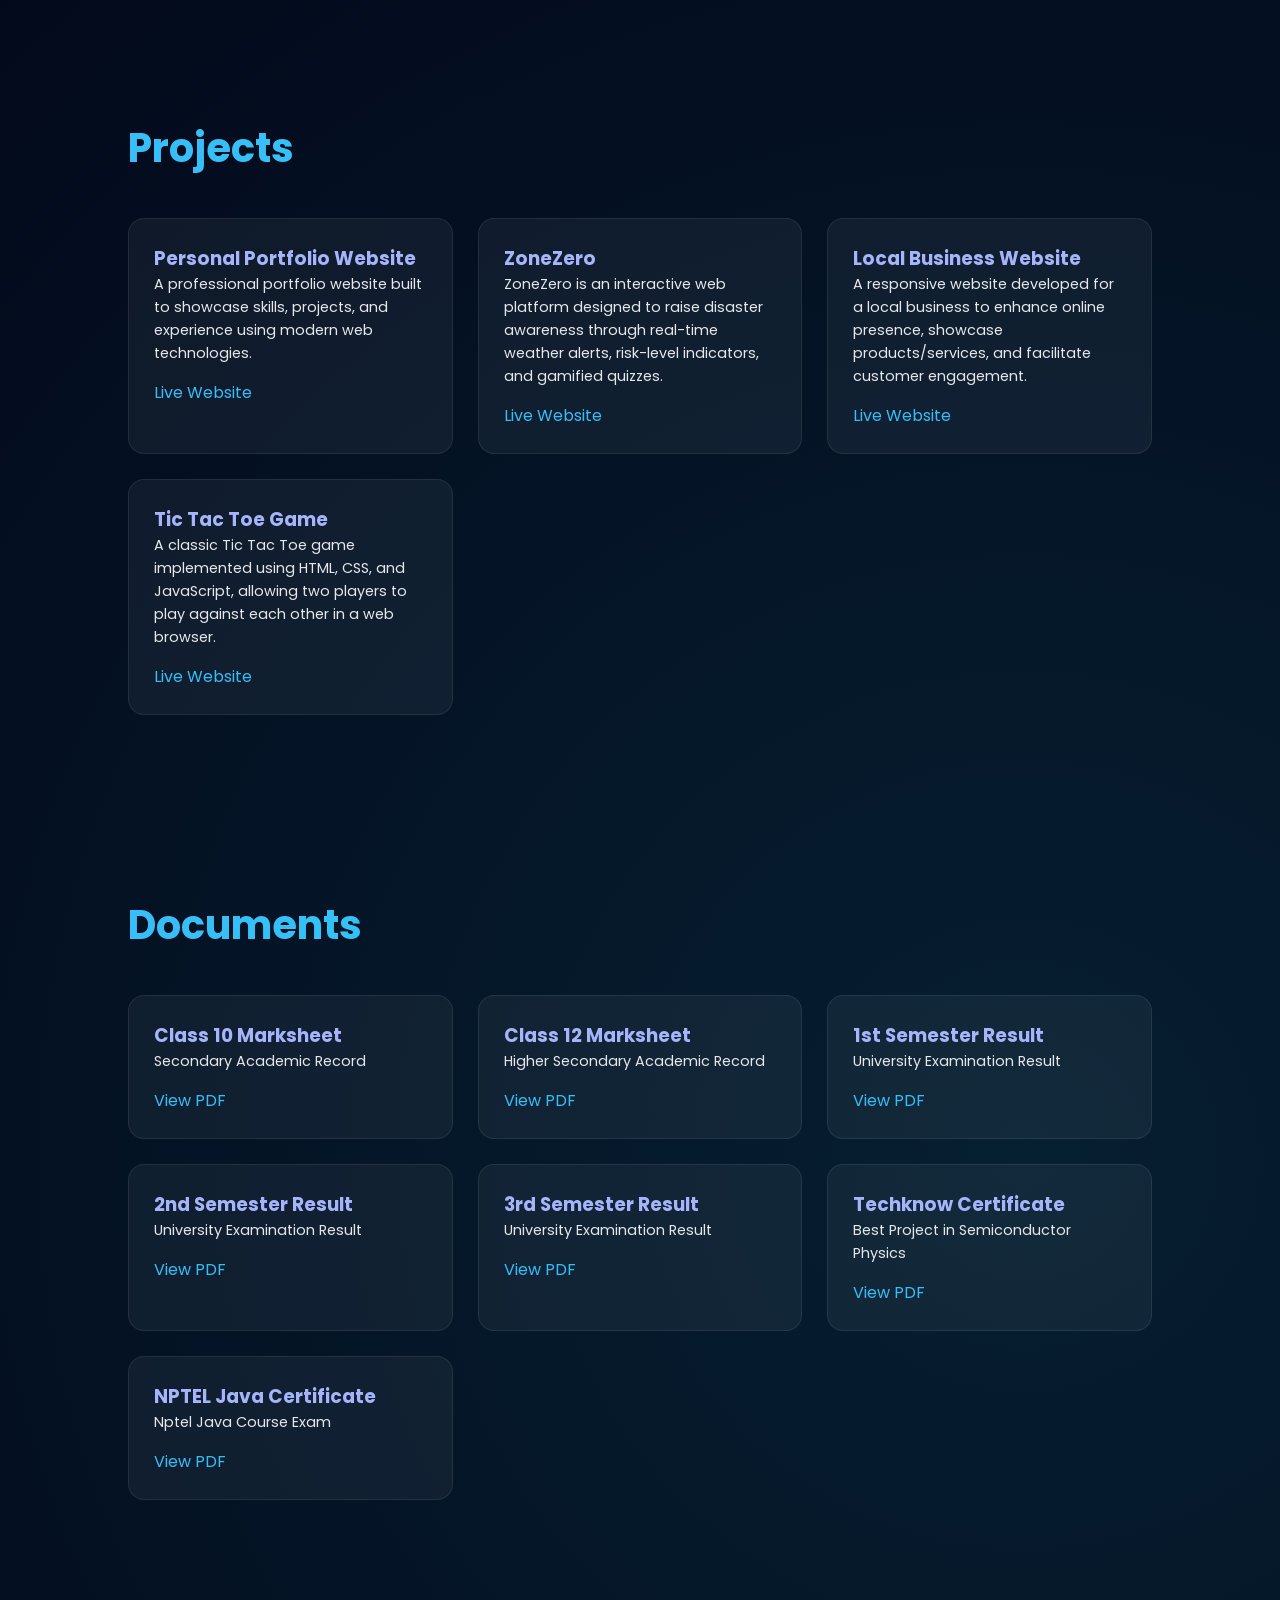
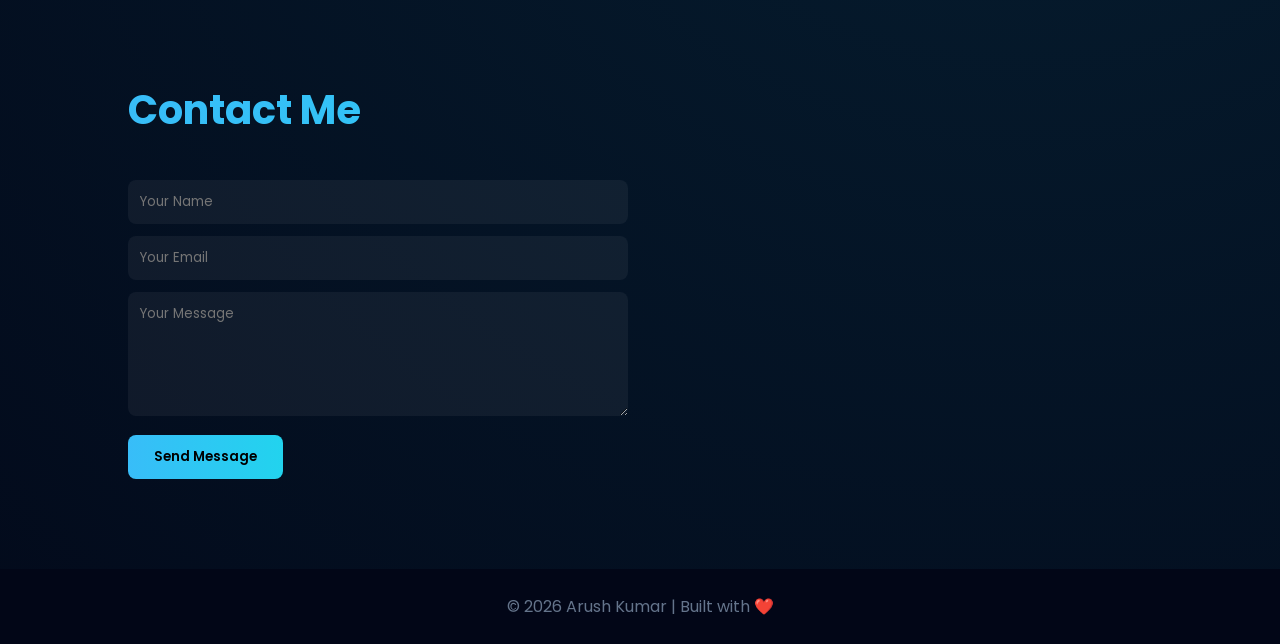
==== commit c1fb3811: "Updated About" ====
--- a/index.html
+++ b/index.html
@@ -80,12 +80,13 @@
       <h2>About Me</h2>
       <p>
         I am currently pursuing a Bachelor of Technology in Computer Science
-        Engineering (Core) from SRM Institute of Science and Technology. I have
-        a strong interest in Full Stack Web Development and am actively developing
-        my skills in both front-end and back-end technologies. I am keen to apply
-        my academic knowledge and technical skills in a professional environment,
-        contribute to real-world projects, and gain hands-on industry experience
-        while continuously learning and growing as a software engineer.
+        Engineering (Core) from SRM Institute of Science and Technology. 
+        Self-motivated and reliable Computer Science student with a strong interest in AI/ML and
+        Web Development. Skilled in problem-sol􀎘ng and passionate about building intelligent,
+        scalable solutions from scratch. An enthusiastic learner of Data Structures & Algorithms
+        and an active open-source contributor, known for adaptability, strong time management,
+        and a collaborative mindset. Eager to leverage technical skills, creati􀎘ty, and innovation to
+        develop impactful real-world applications.
       </p>
     </div>
     <div class="about-image">
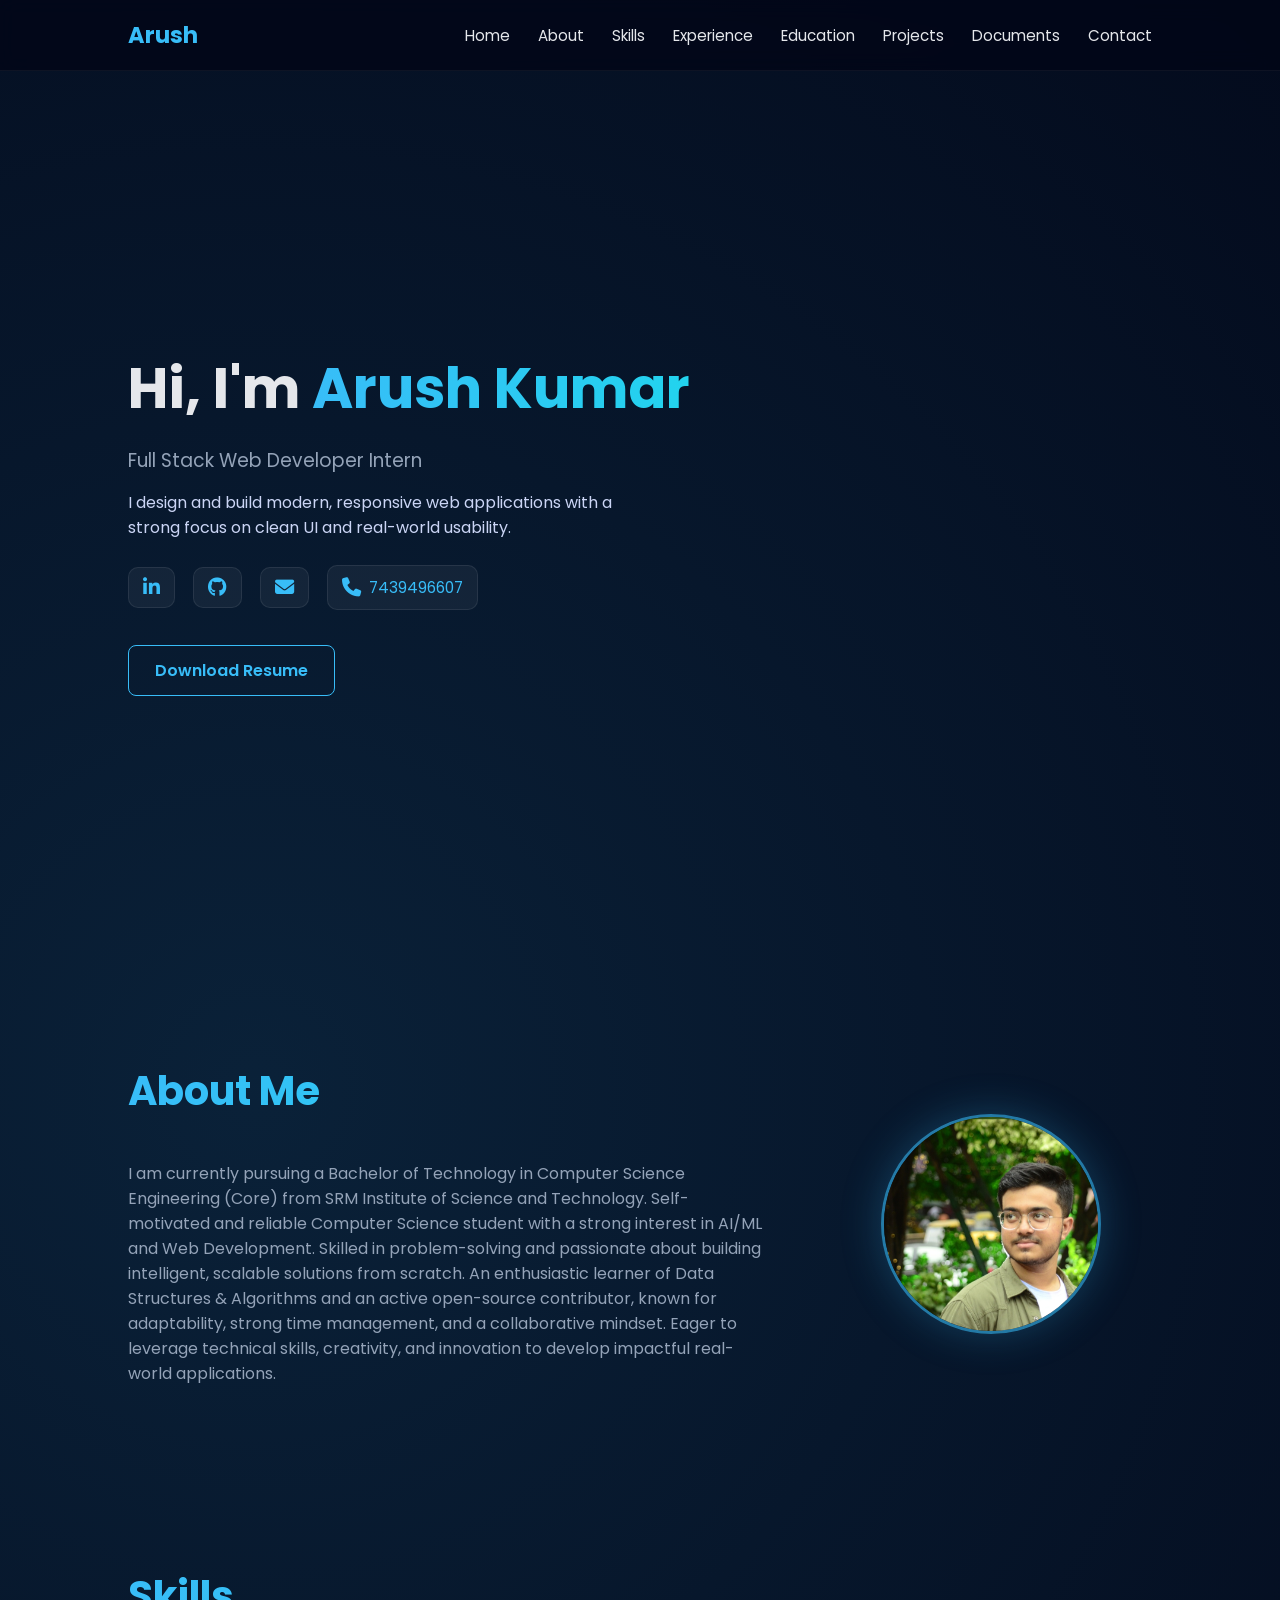
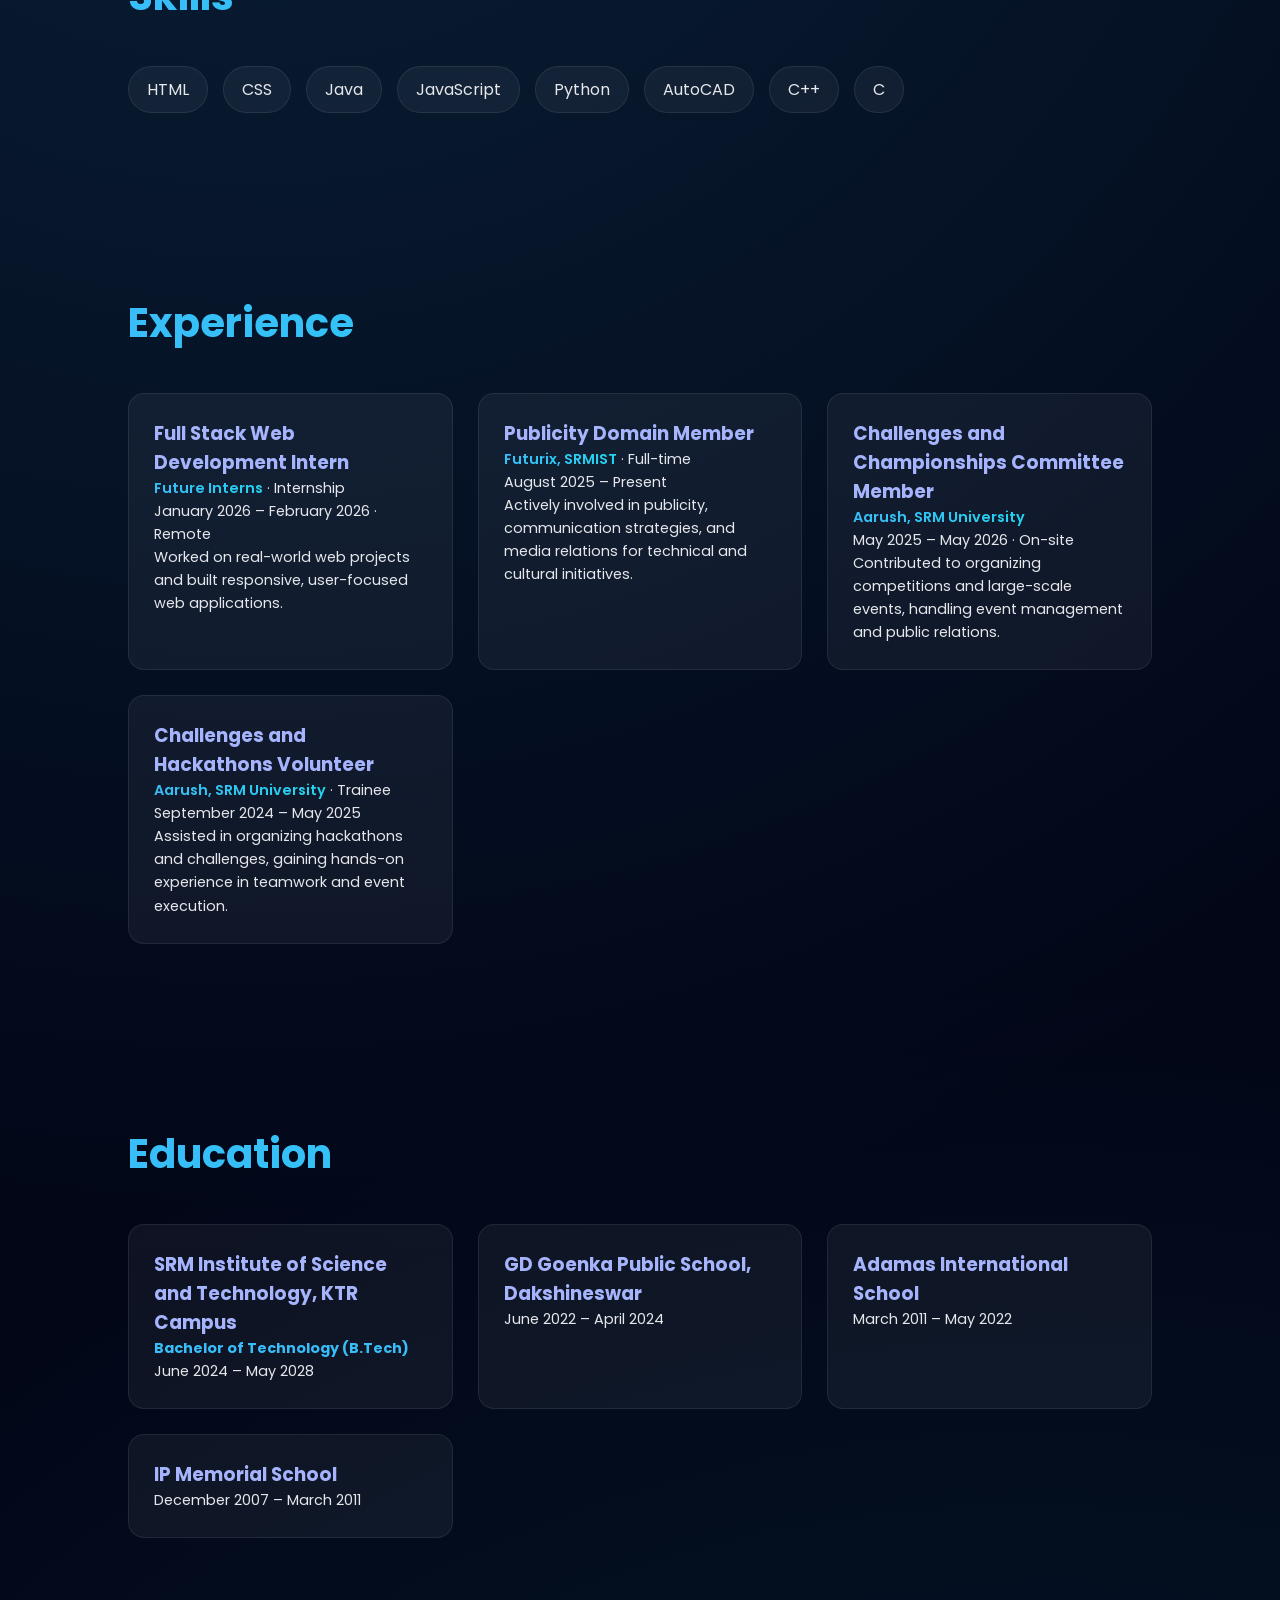
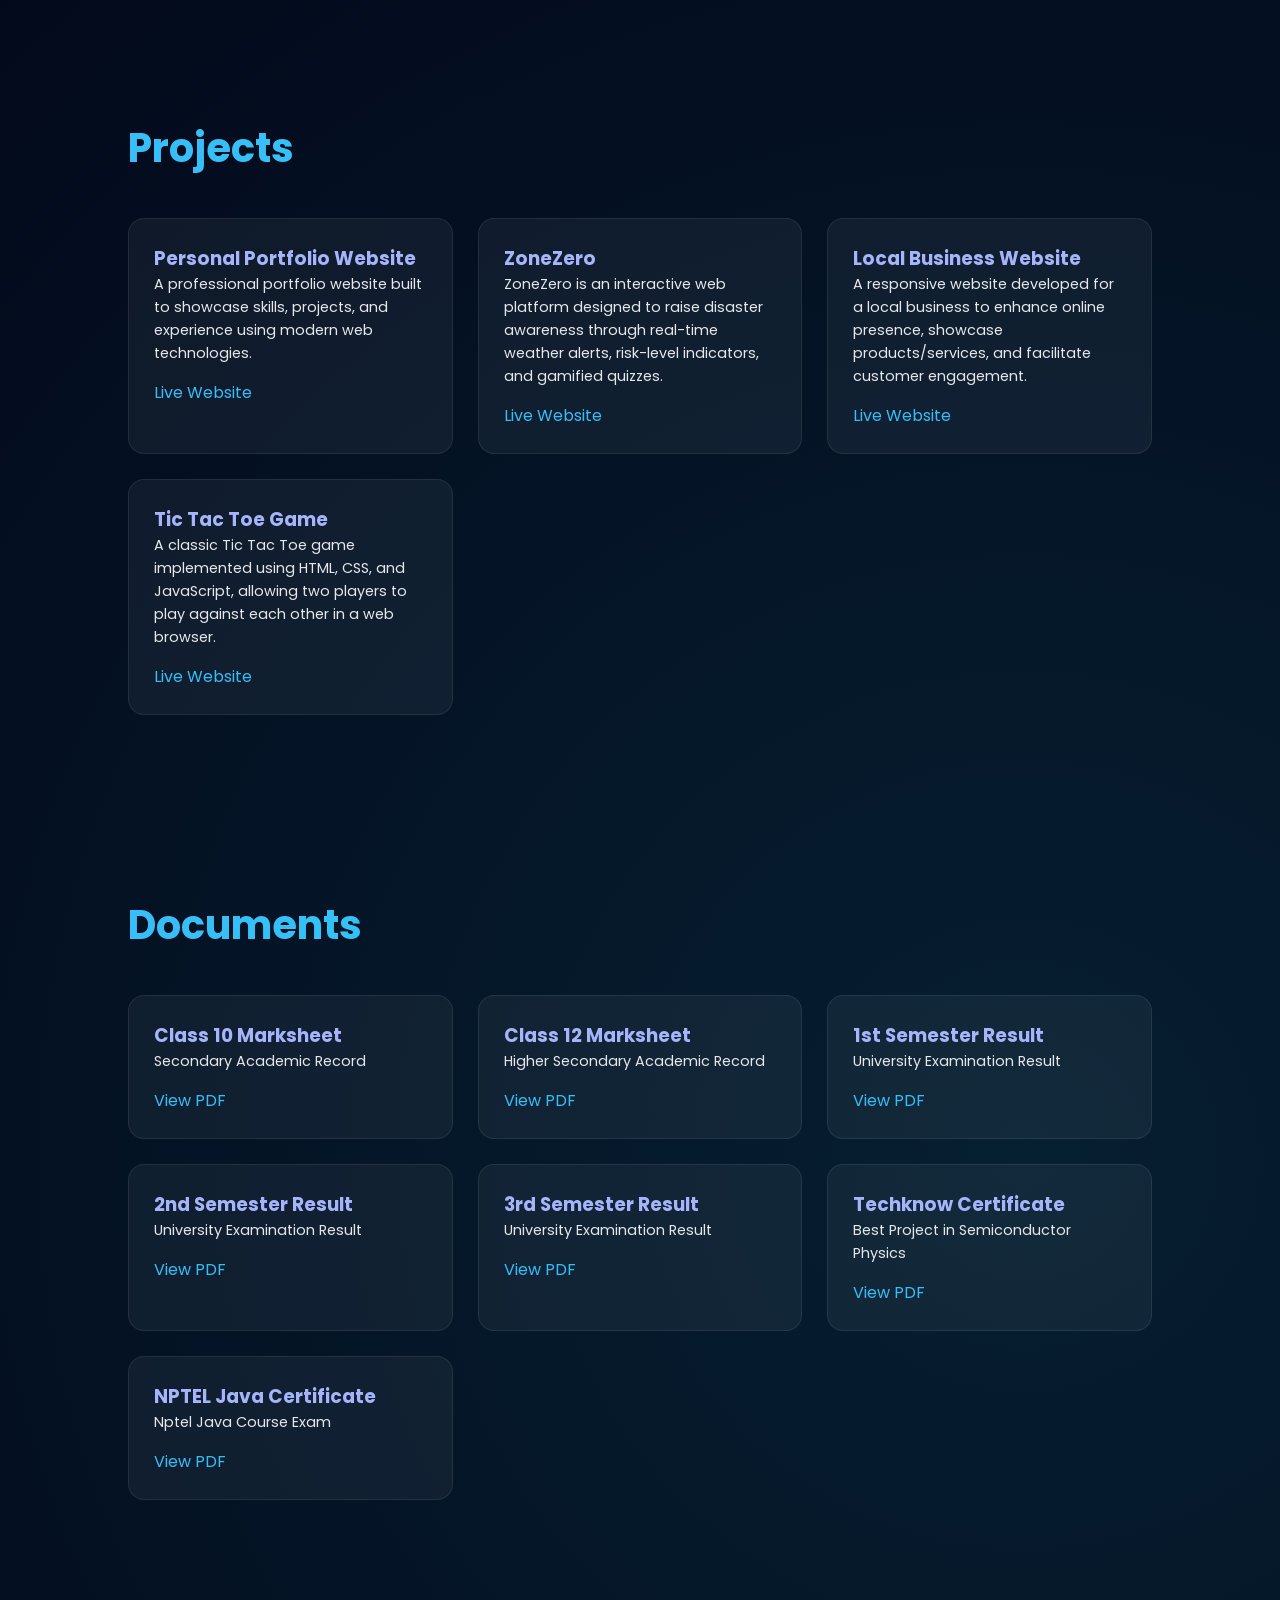
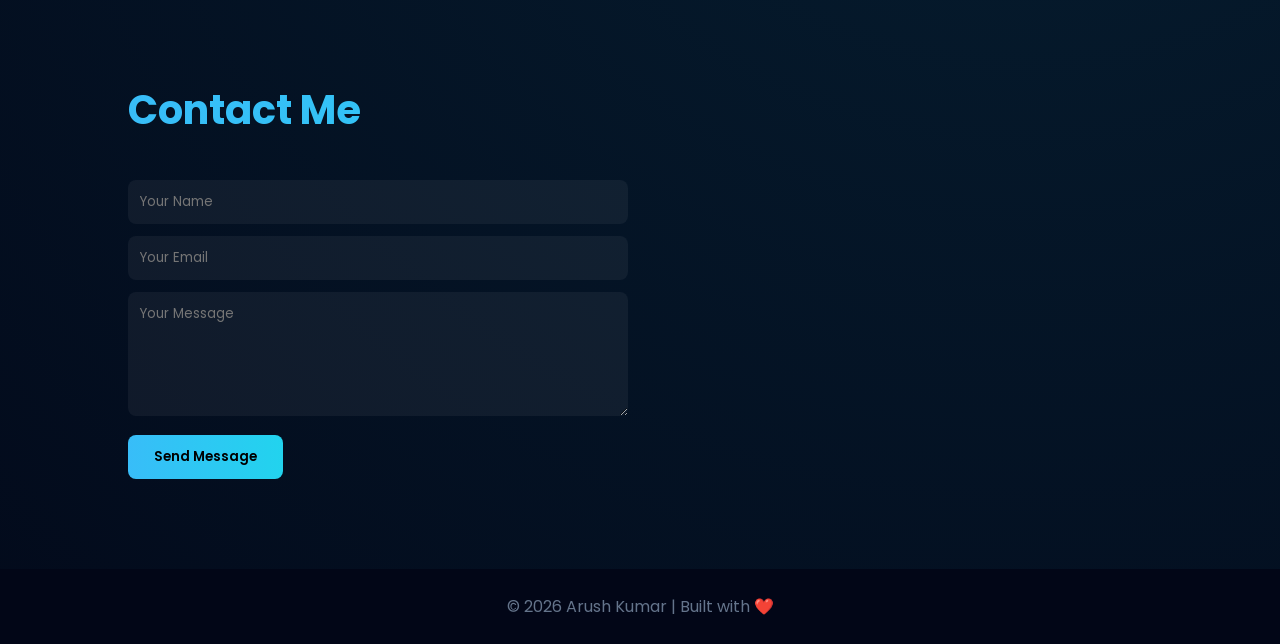
==== commit 73575f98: "Updated About" ====
--- a/index.html
+++ b/index.html
@@ -82,10 +82,10 @@
         I am currently pursuing a Bachelor of Technology in Computer Science
         Engineering (Core) from SRM Institute of Science and Technology. 
         Self-motivated and reliable Computer Science student with a strong interest in AI/ML and
-        Web Development. Skilled in problem-sol􀎘ng and passionate about building intelligent,
+        Web Development. Skilled in problem-solving and passionate about building intelligent,
         scalable solutions from scratch. An enthusiastic learner of Data Structures & Algorithms
         and an active open-source contributor, known for adaptability, strong time management,
-        and a collaborative mindset. Eager to leverage technical skills, creati􀎘ty, and innovation to
+        and a collaborative mindset. Eager to leverage technical skills, creativity, and innovation to
         develop impactful real-world applications.
       </p>
     </div>
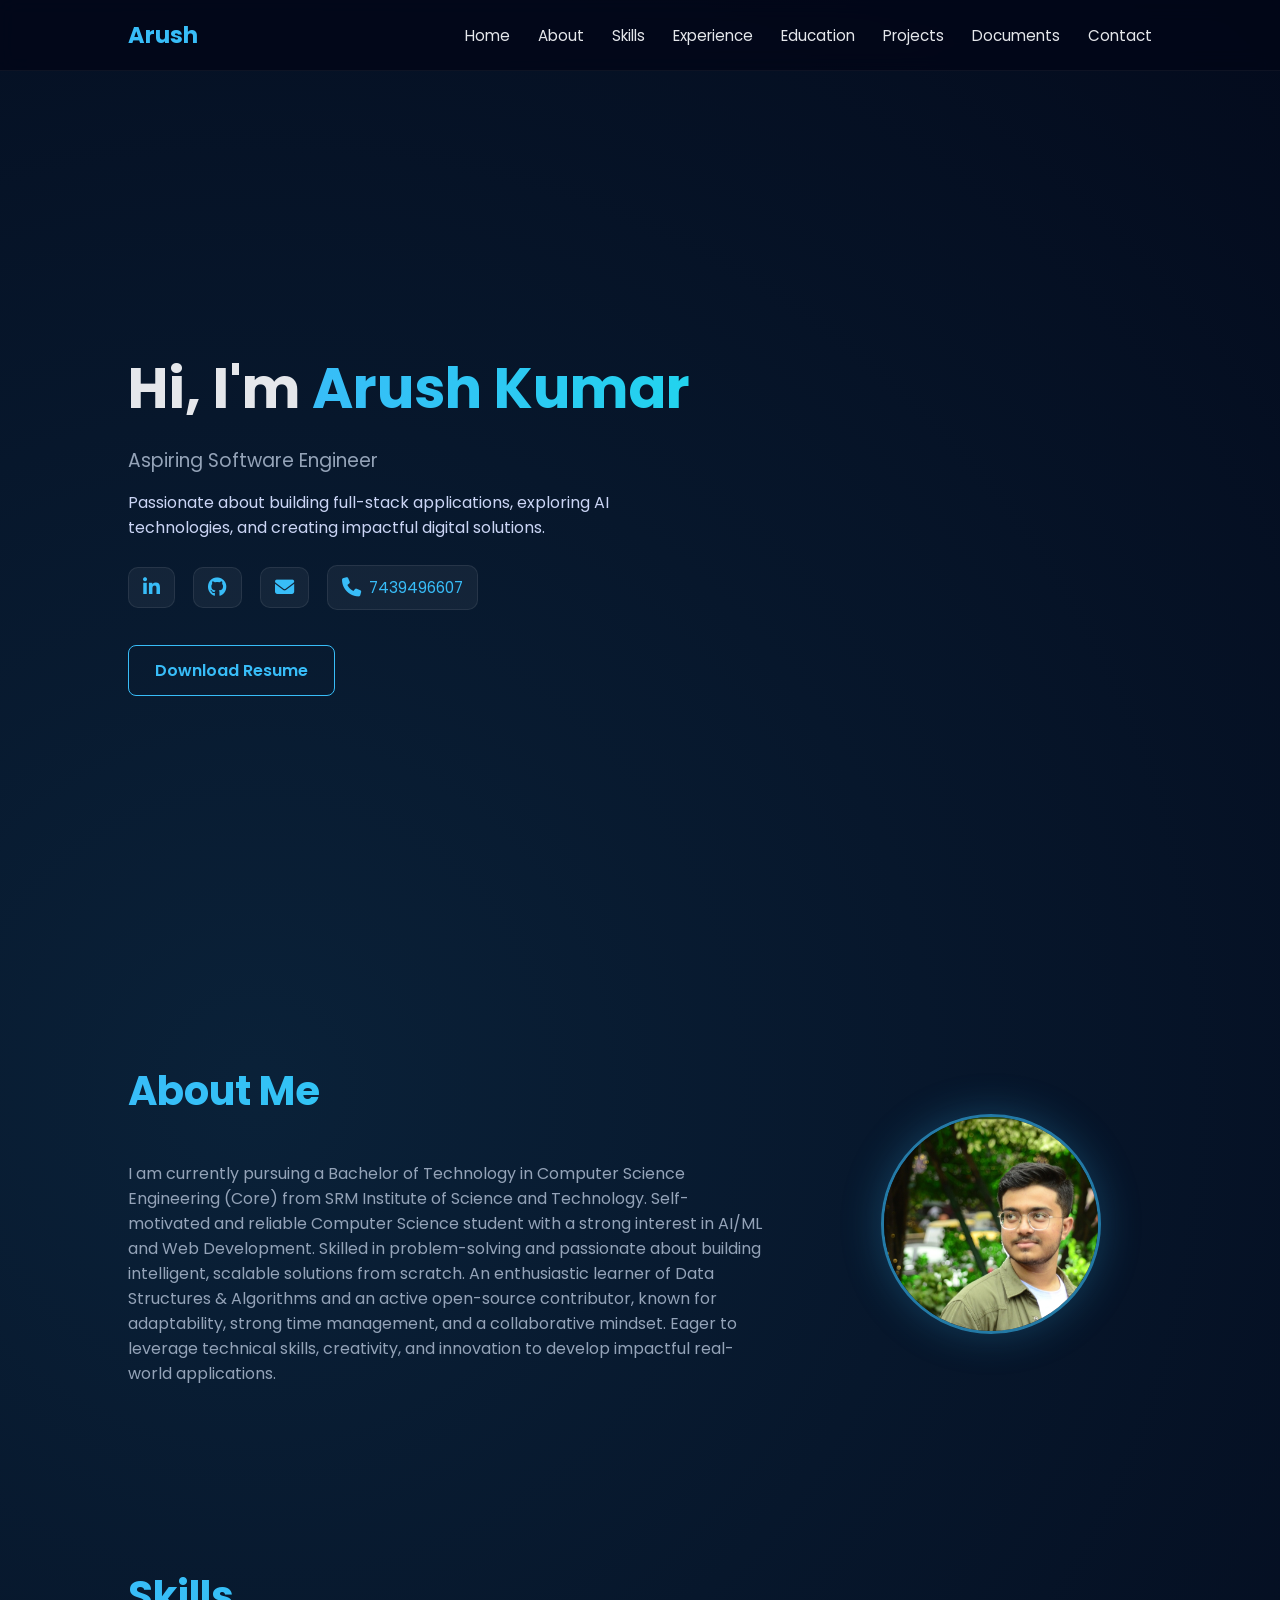
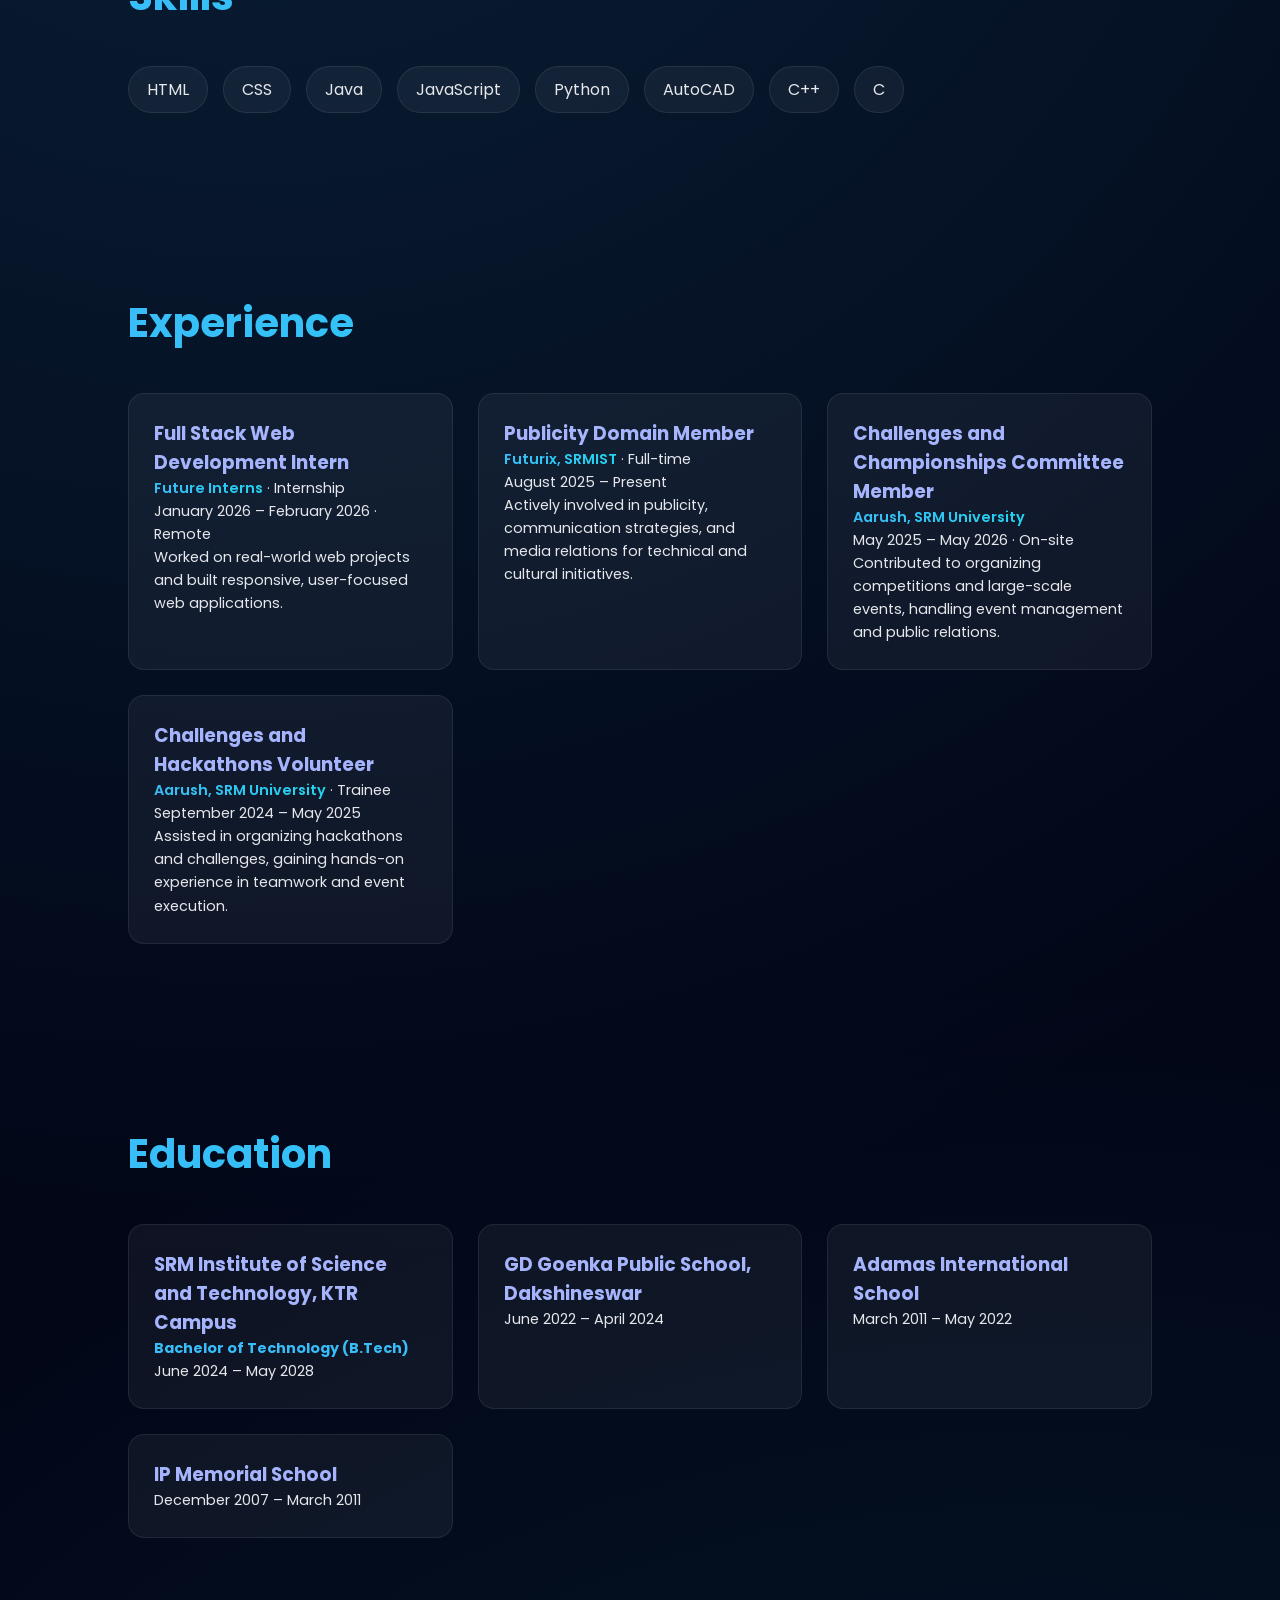
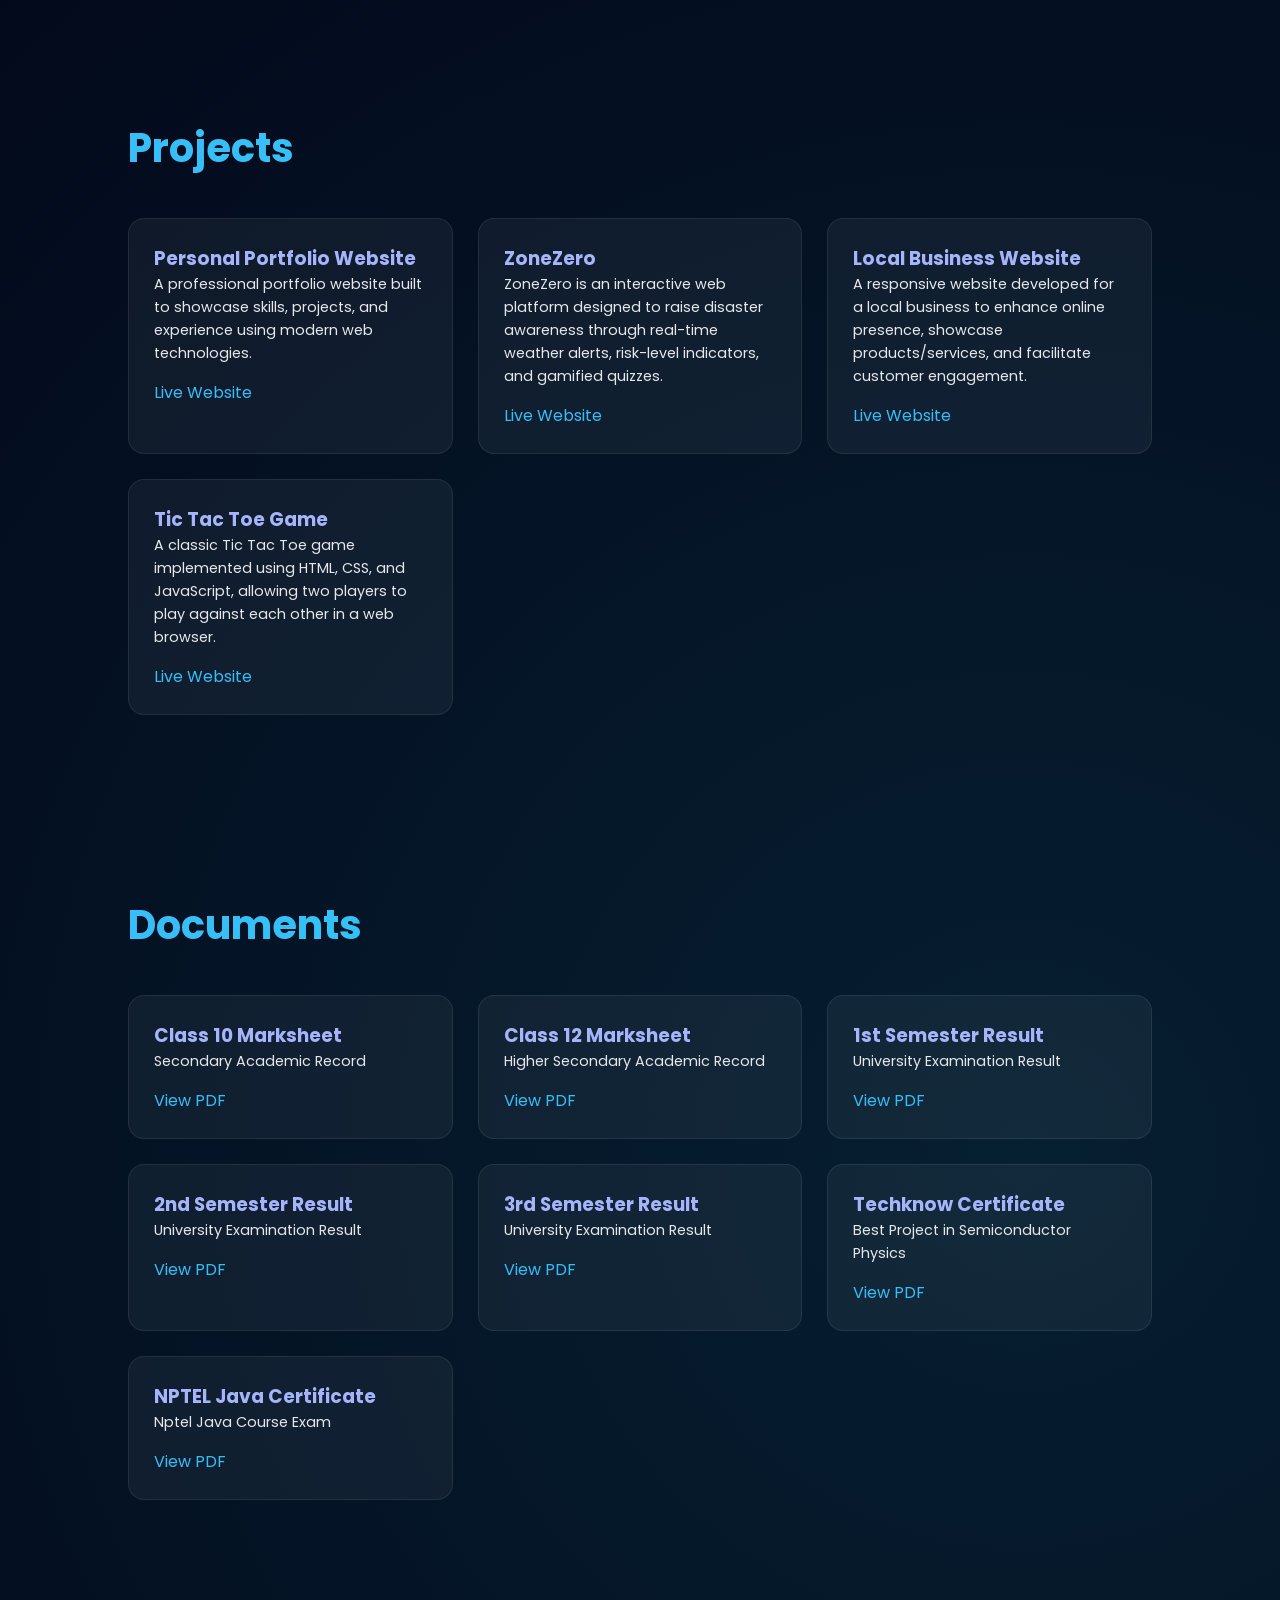
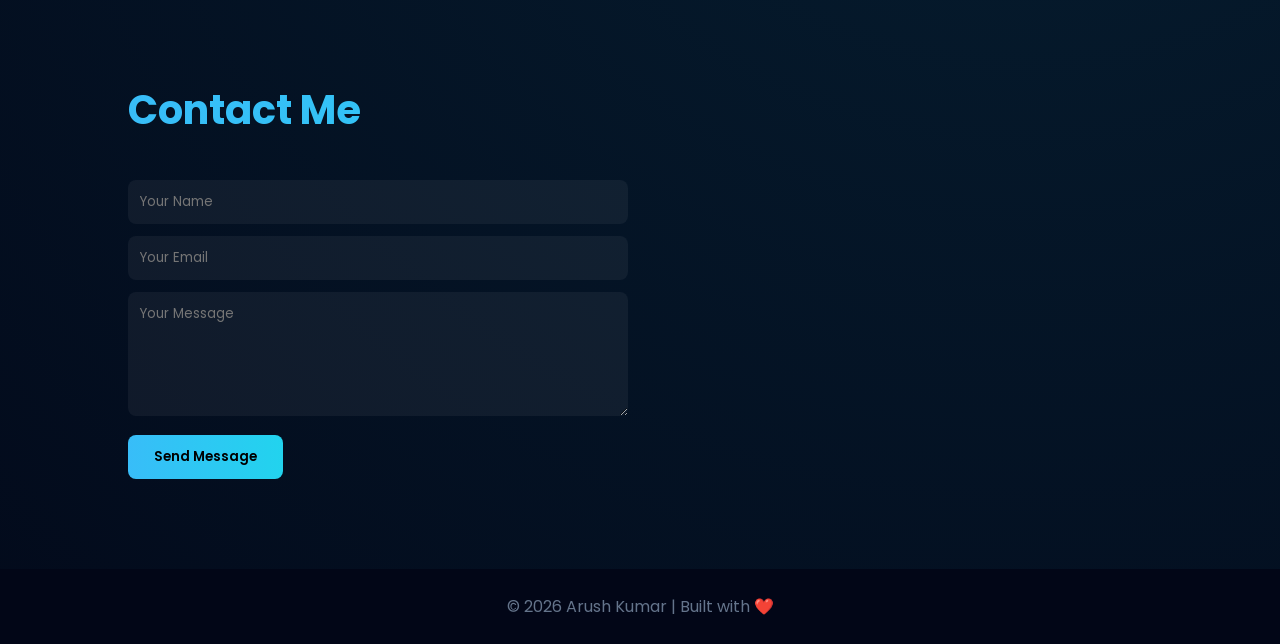
==== commit 0276f686: "Updated Home" ====
--- a/index.html
+++ b/index.html
@@ -42,10 +42,10 @@
   <section id="home" class="hero">
     <div class="hero-content">
       <h1>Hi, I'm <span>Arush Kumar</span></h1>
-      <h3>Full Stack Web Developer Intern</h3>
+      <h3>Aspiring Software Engineer</h3>
       <p>
-        I design and build modern, responsive web applications with a strong
-        focus on clean UI and real-world usability.
+        Passionate about building full-stack applications, exploring AI technologies, 
+        and creating impactful digital solutions.
       </p>
     <div class="social-links">
   <a href="https://www.linkedin.com/in/itsmearushkumar" target="_blank" aria-label="LinkedIn">
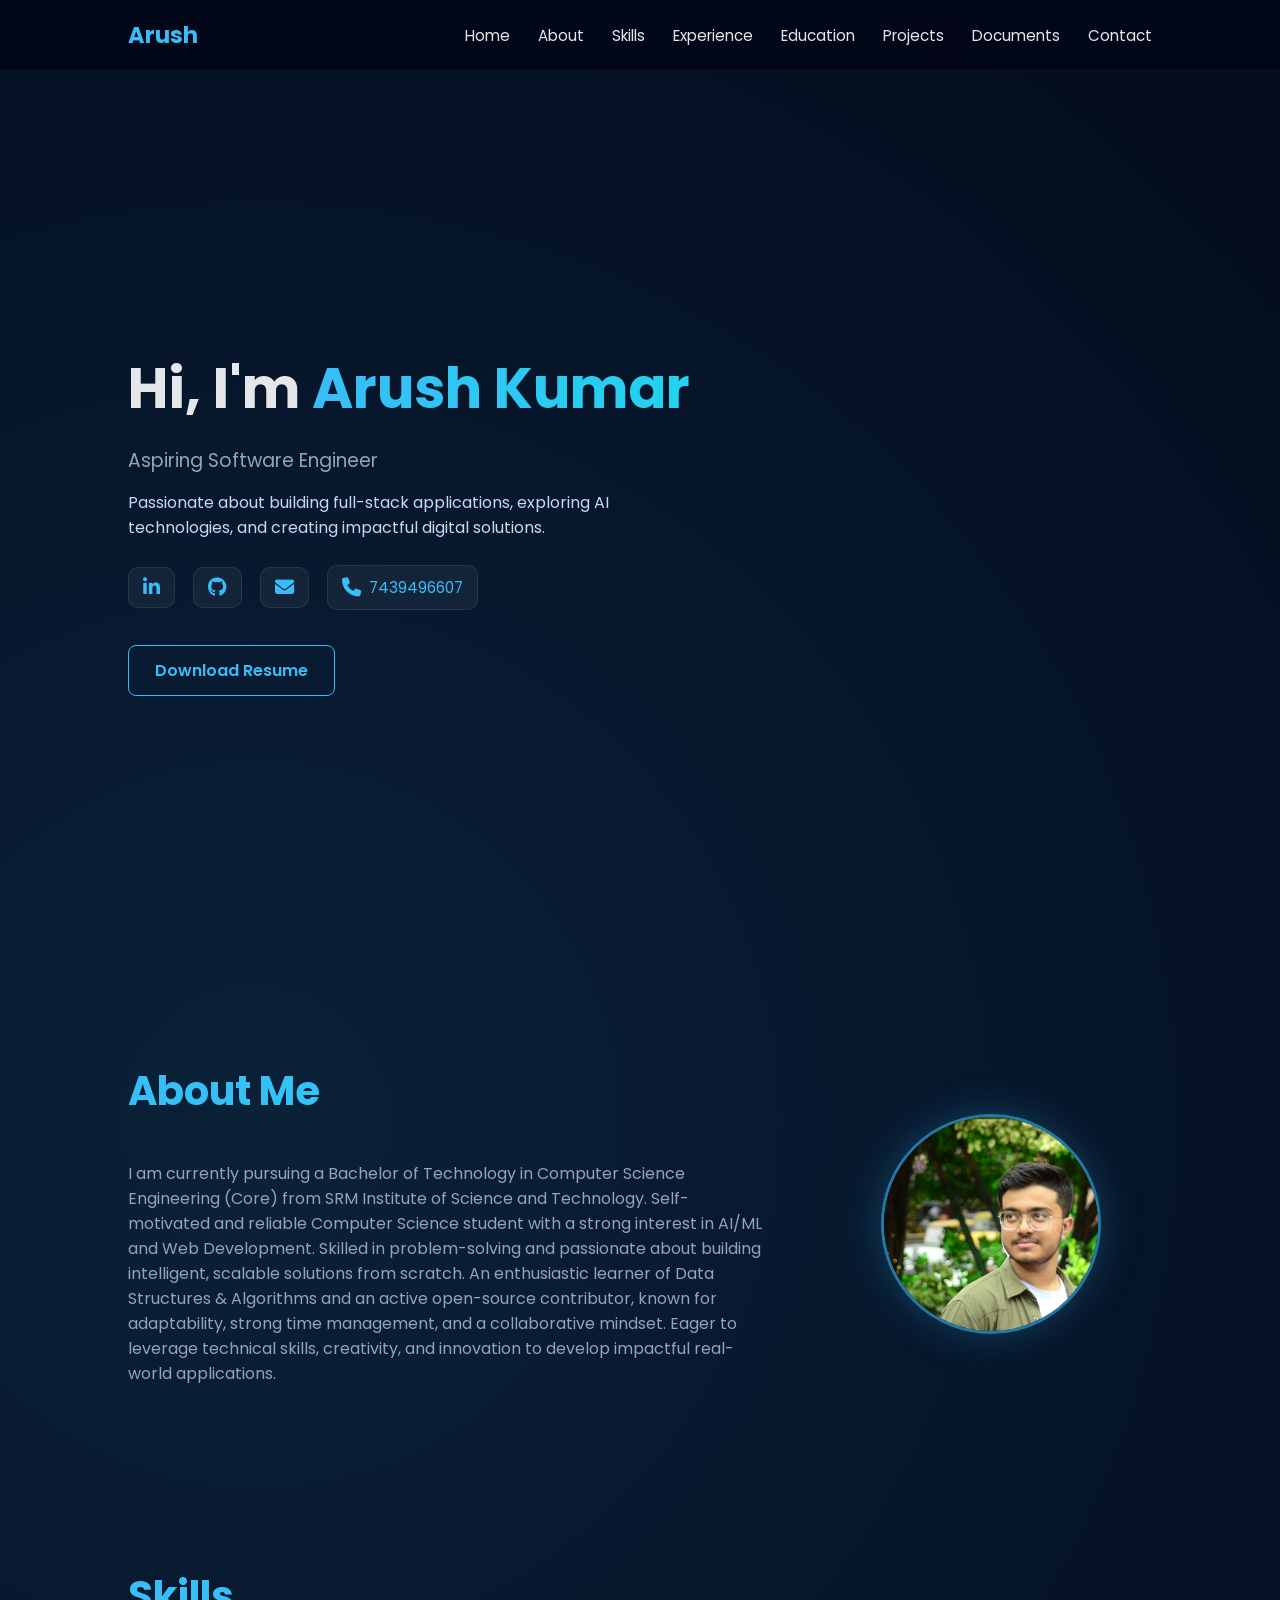
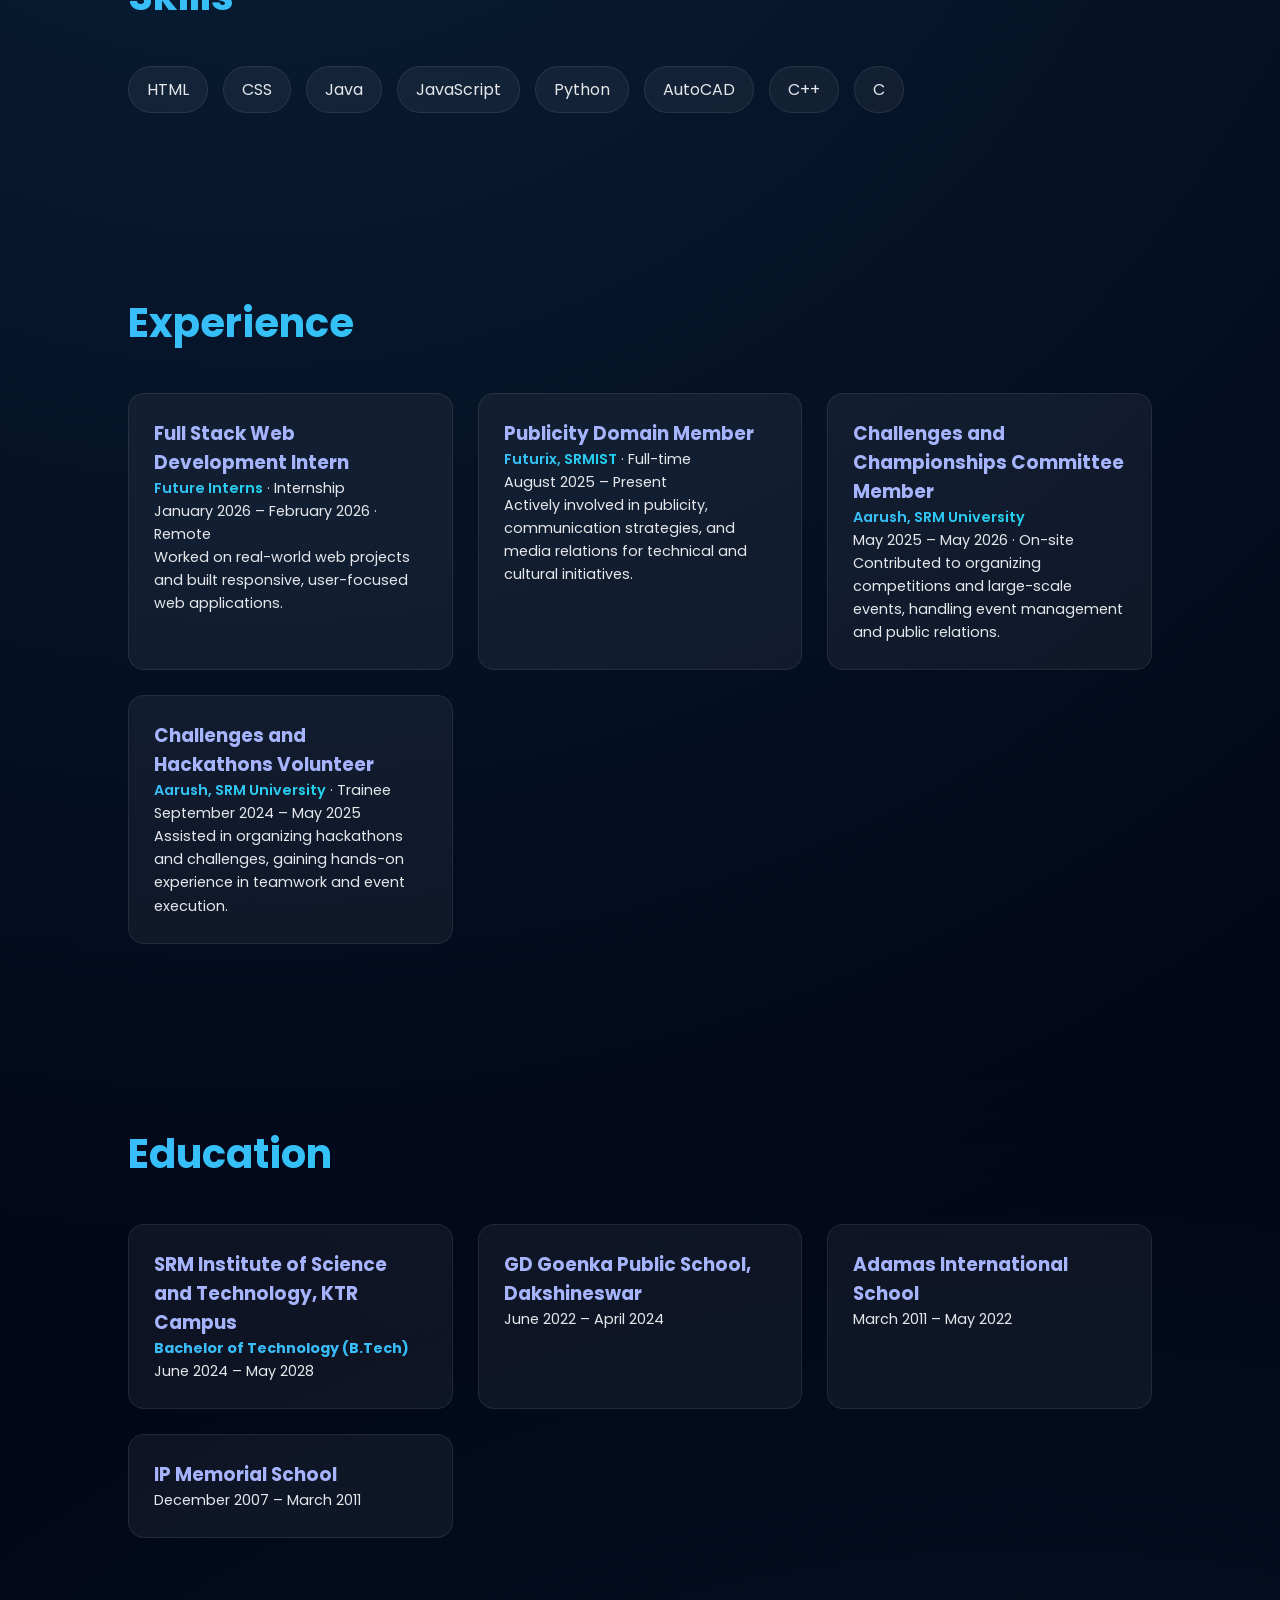
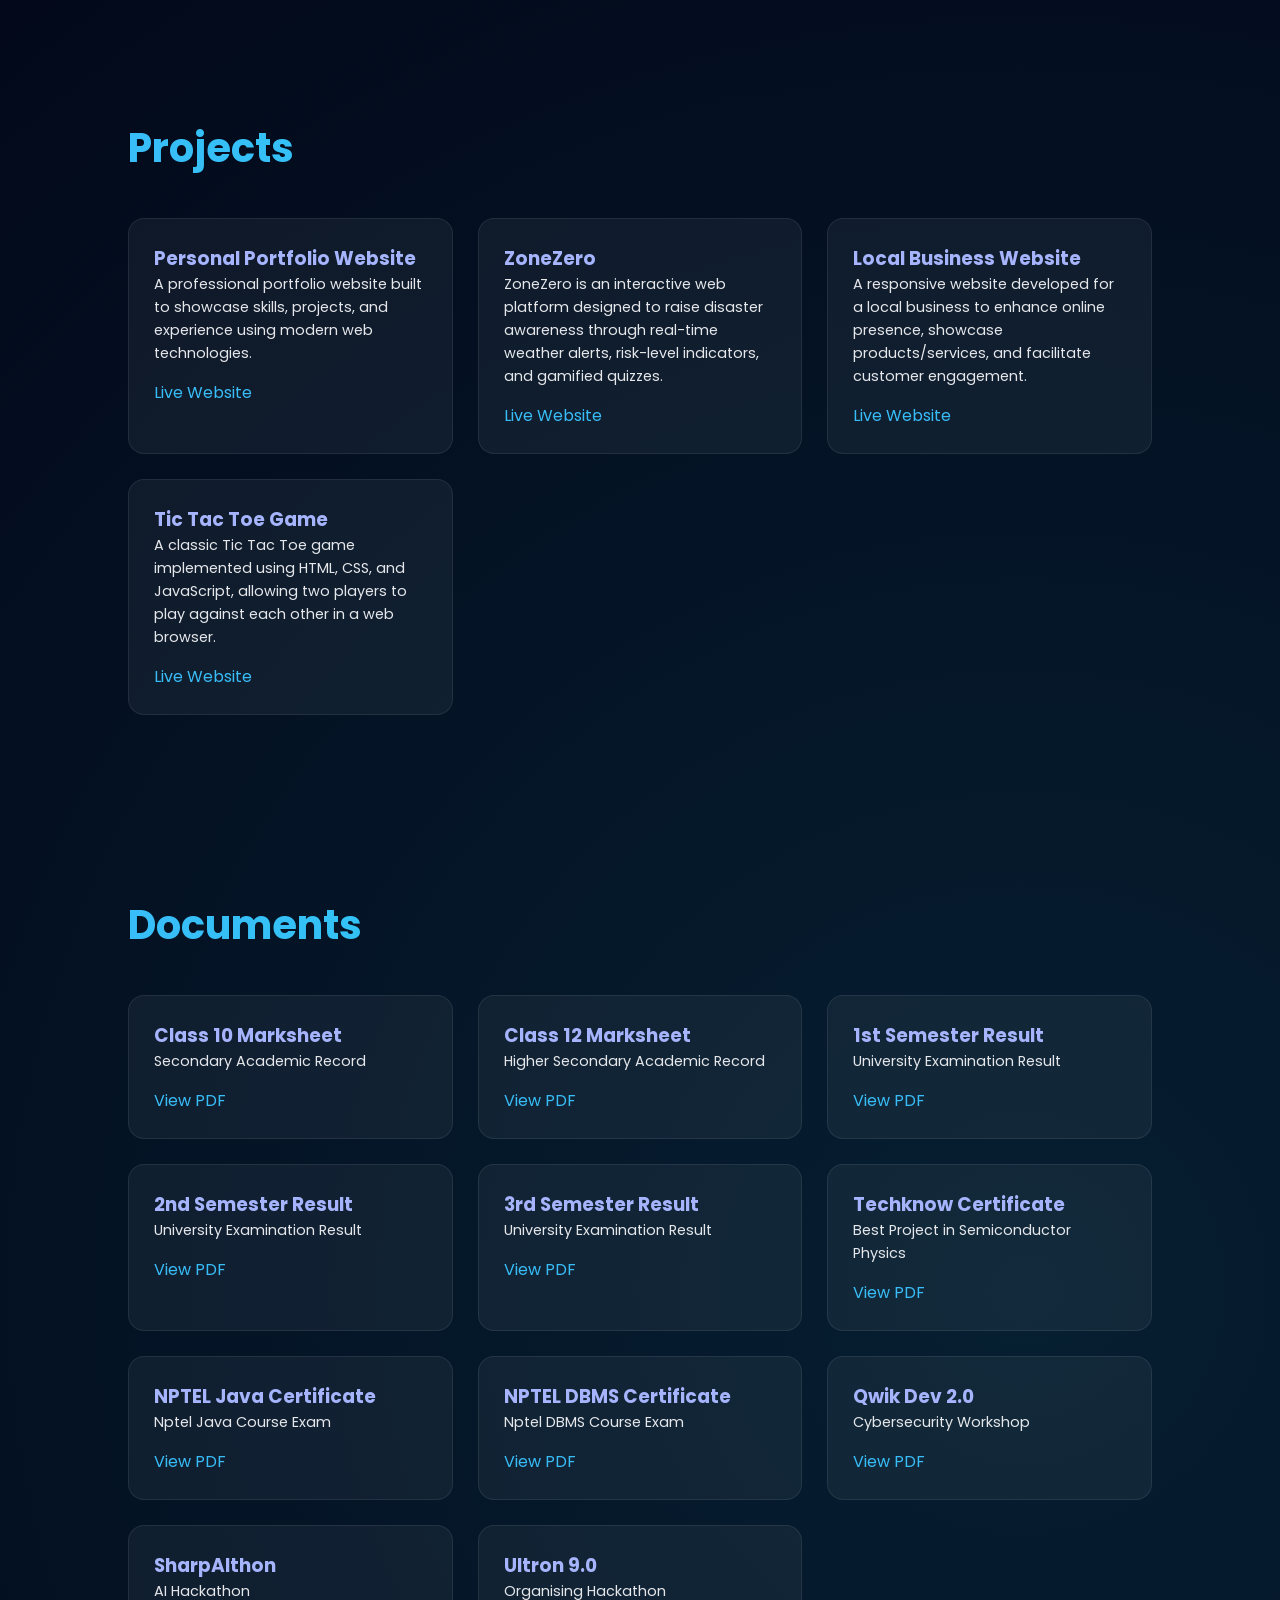
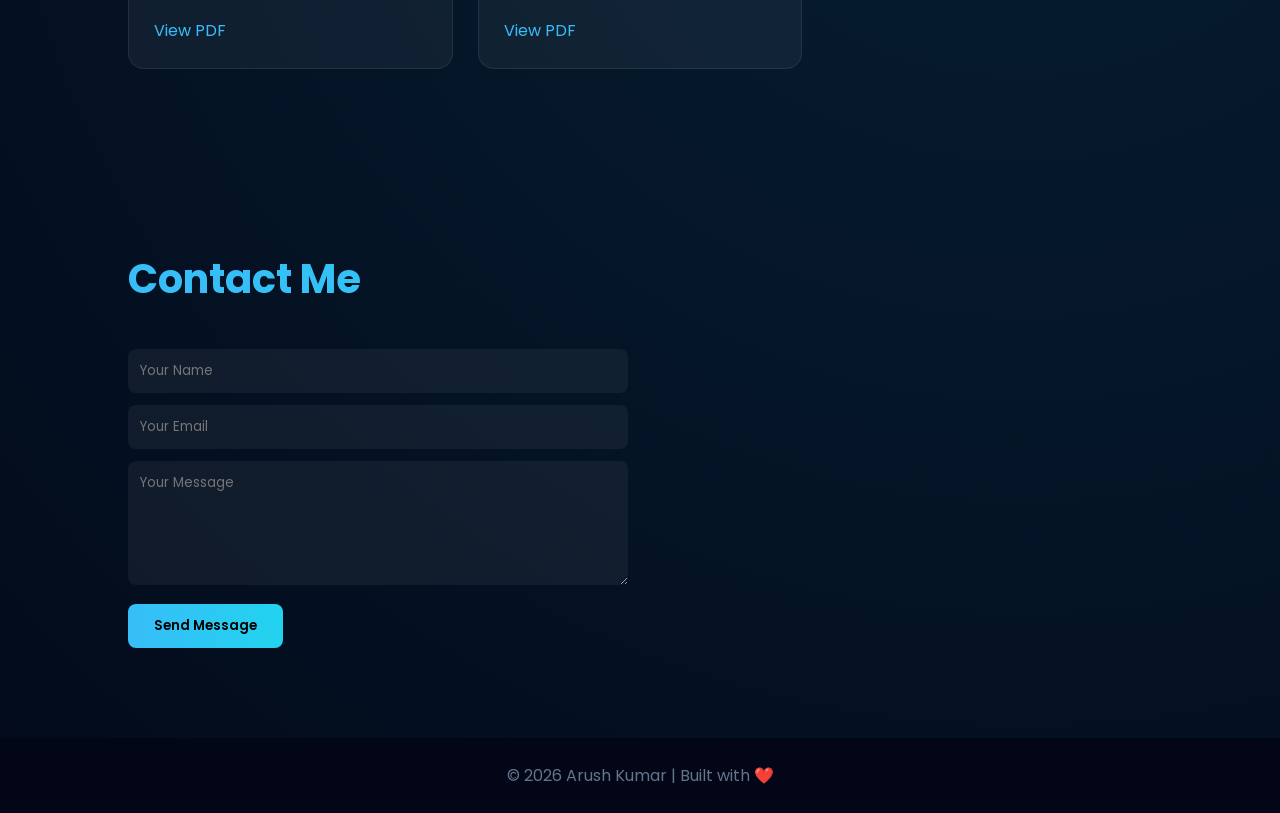
==== commit 1ee54223: "Updated Documents" ====
--- a/index.html
+++ b/index.html
@@ -299,6 +299,38 @@
           View PDF
         </a>
       </div>
+
+      <div class="card">
+        <h3>NPTEL DBMS Certificate</h3>
+        <p>Nptel DBMS Course Exam</p>
+        <a href="https://drive.google.com/file/d/1yBWIrGAeuUx4Bo72ZSI0cF7jm73Vqw-p/view?usp=drive_link" target="_blank">
+          View PDF
+        </a>
+      </div>
+
+      <div class="card">
+        <h3>Qwik Dev 2.0</h3>
+        <p>Cybersecurity Workshop</p>
+        <a href="https://drive.google.com/file/d/1nlPAnBiXBfjzvkei3zFNMIKf9aSS4DF8/view?usp=drive_link" target="_blank">
+          View PDF
+        </a>
+      </div>
+
+      <div class="card">
+        <h3>SharpAIthon</h3>
+        <p>AI Hackathon</p>
+        <a href="https://drive.google.com/file/d/1xRQDGy32krWQd-Hr5OB4NXnEhxJ84OH-/view?usp=drive_link" target="_blank">
+          View PDF
+        </a>
+      </div>
+
+      <div class="card">
+        <h3>Ultron 9.0</h3>
+        <p>Organising Hackathon</p>
+        <a href="https://drive.google.com/file/d/1XdWsQI9rVrIrmiLI8UKtOtyMdQERoHrh/view?usp=drive_link" target="_blank">
+          View PDF
+        </a>
+      </div>
     </div>
   </section>
 
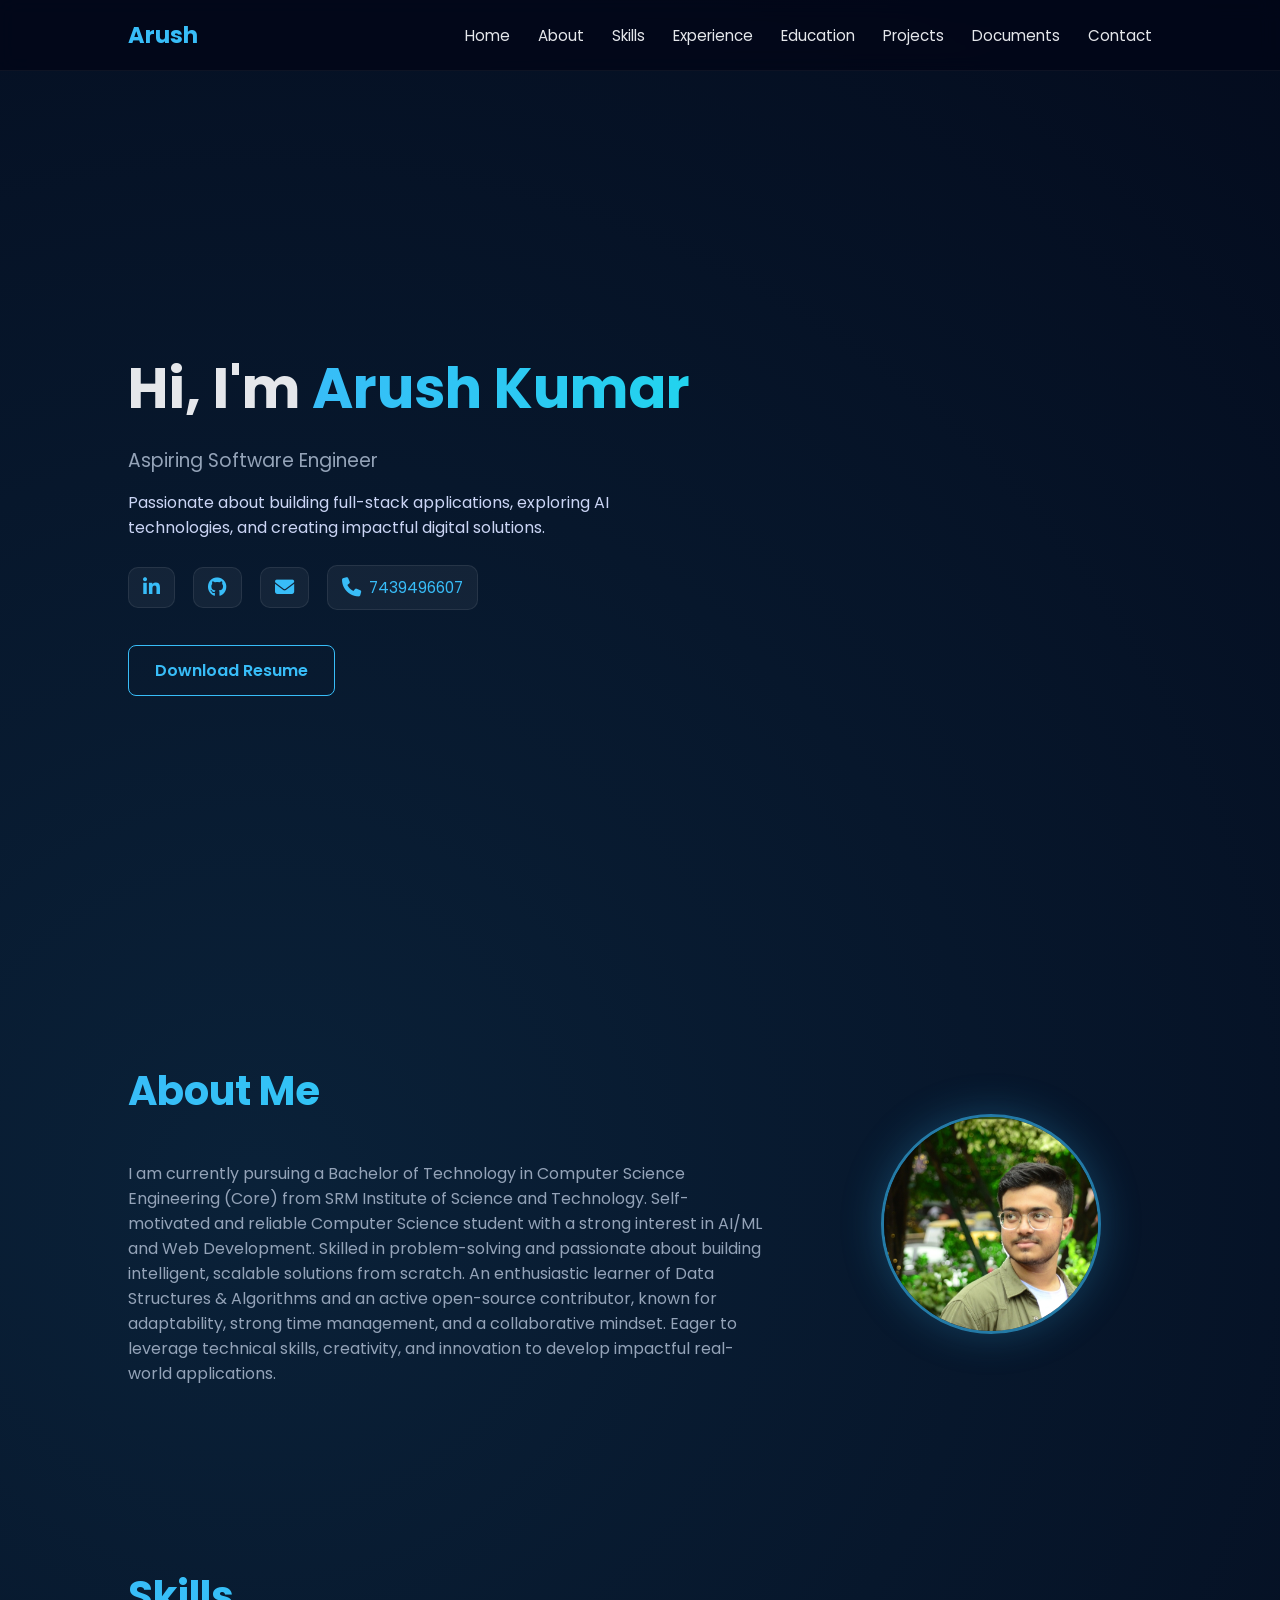
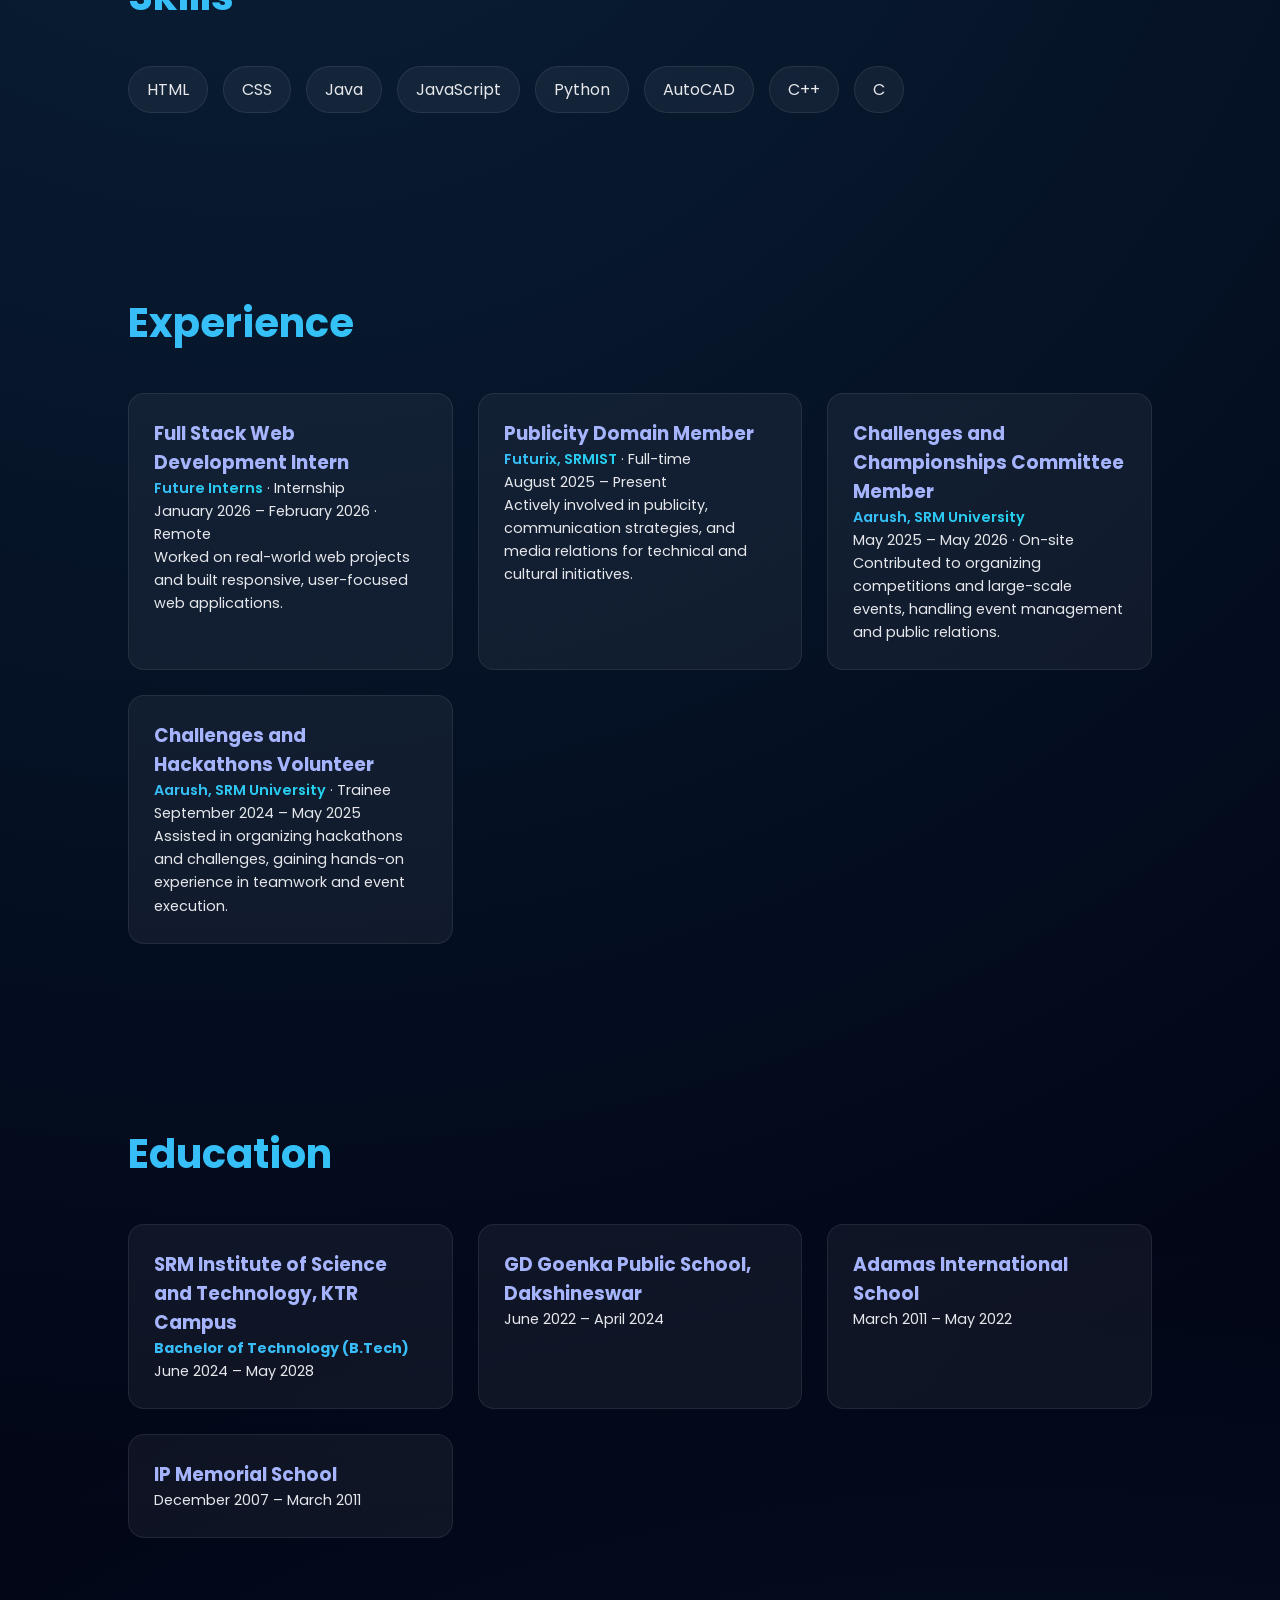
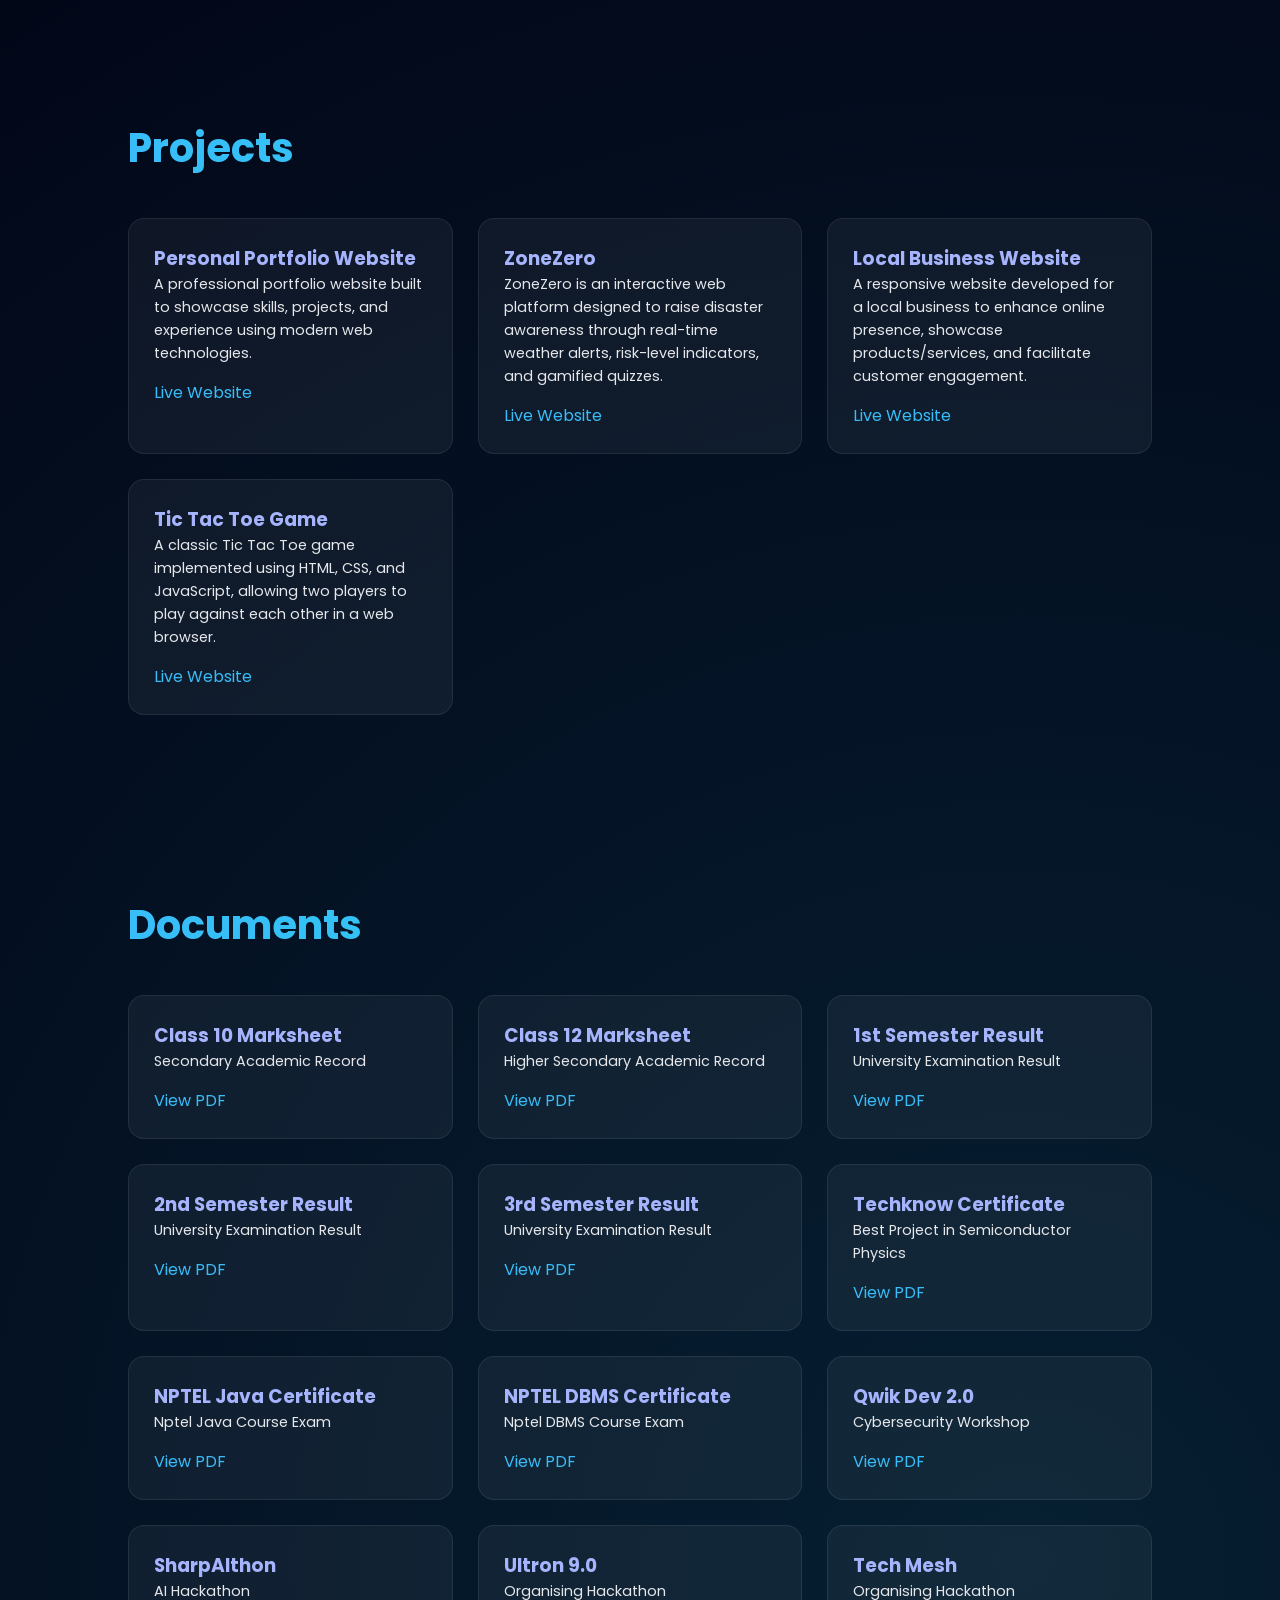
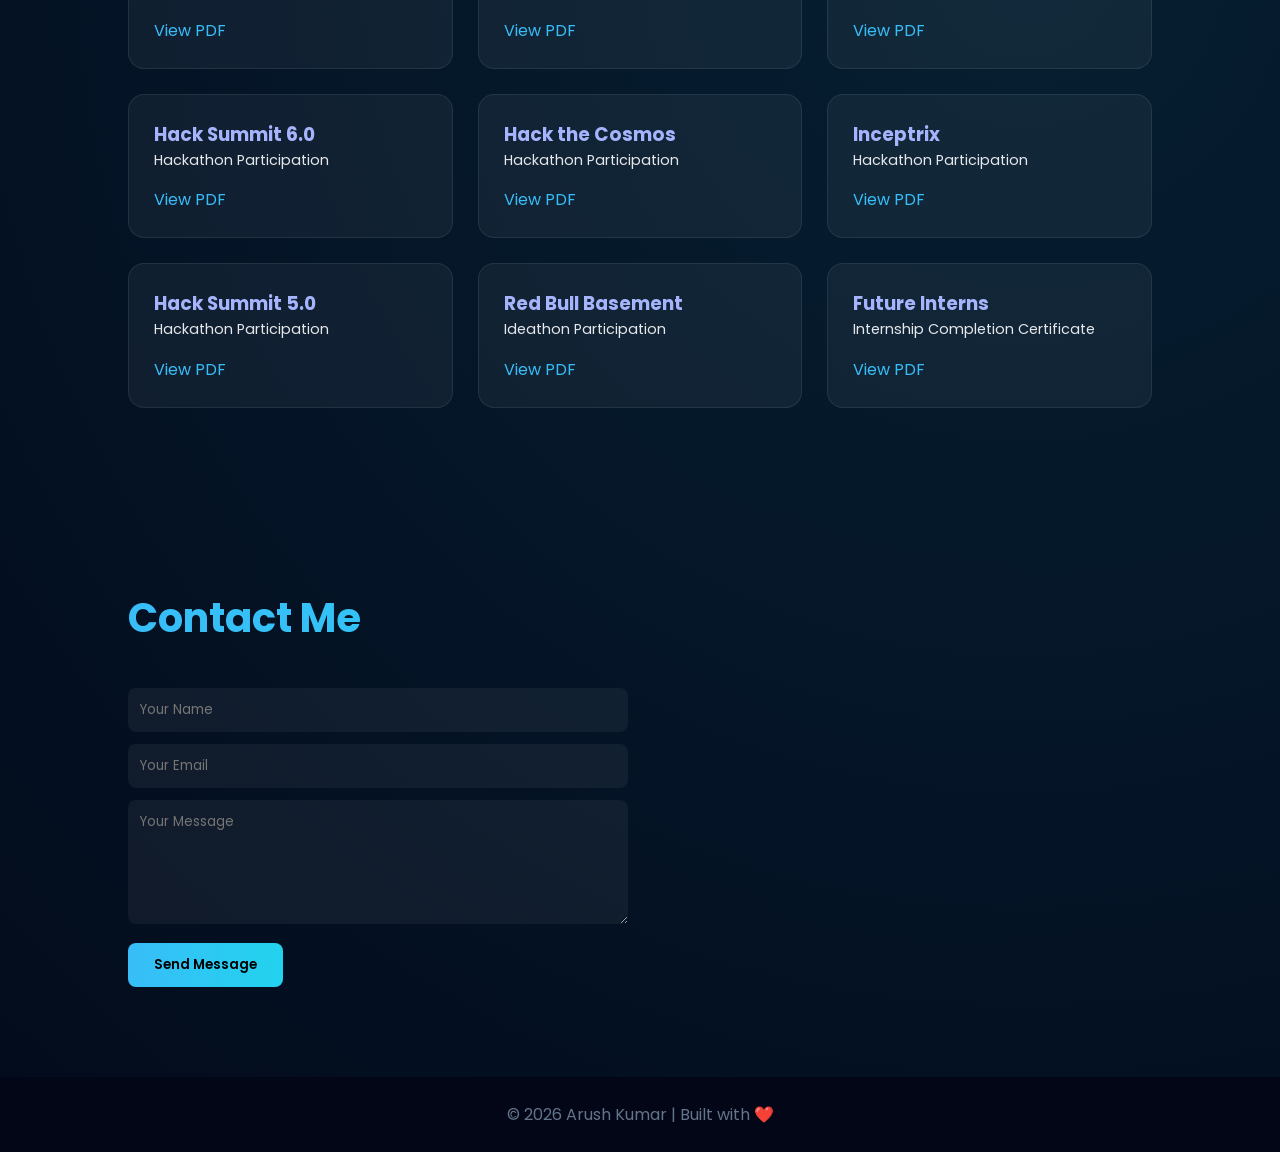
==== commit 97bbc29b: "Updated Documents" ====
--- a/index.html
+++ b/index.html
@@ -331,6 +331,62 @@
           View PDF
         </a>
       </div>
+
+      <div class="card">
+        <h3>Tech Mesh</h3>
+        <p>Organising Hackathon</p>
+        <a href="https://drive.google.com/file/d/1XnKkYPdXJt9-Y4sMI_cBP_qDj_e6zfKN/view?usp=drive_link" target="_blank">
+          View PDF
+        </a>
+      </div>
+
+      <div class="card">
+        <h3>Hack Summit 6.0</h3>
+        <p>Hackathon Participation</p>
+        <a href="https://drive.google.com/file/d/1kRNqFAyv8tvCfI0ajTQwGW1GdXwkdQei/view?usp=drive_link" target="_blank">
+          View PDF
+        </a>
+      </div>
+
+      <div class="card">
+        <h3>Hack the Cosmos</h3>
+        <p>Hackathon Participation</p>
+        <a href="https://drive.google.com/file/d/184fB4qVNUda--P7hNtDY0q4sEk7oK47r/view?usp=drive_link" target="_blank">
+          View PDF
+        </a>
+      </div>
+
+      <div class="card">
+        <h3>Inceptrix</h3>
+        <p>Hackathon Participation</p>
+        <a href="https://drive.google.com/file/d/1nayNGv6RMfTvGOnf7csbpgoxXqPPuflT/view?usp=drive_link" target="_blank">
+          View PDF
+        </a>
+      </div>
+
+      <div class="card">
+        <h3>Hack Summit 5.0</h3>
+        <p>Hackathon Participation</p>
+        <a href="https://drive.google.com/file/d/1u8xbGWbstHQLQRQ5WI2xClJvQWG3S66T/view?usp=drive_link" target="_blank">
+          View PDF
+        </a>
+      </div>
+
+      <div class="card">
+        <h3>Red Bull Basement</h3>
+        <p>Ideathon Participation</p>
+        <a href="https://drive.google.com/file/d/1MgsMBUaFAI1DHsX9fb_B9Rbe5fb7cYWr/view?usp=drive_link" target="_blank">
+          View PDF
+        </a>
+      </div>
+
+      <div class="card">
+        <h3>Future Interns</h3>
+        <p>Internship Completion Certificate</p>
+        <a href="https://drive.google.com/file/d/1Ni6lXT4j2eIxK9q4et5KeXG5gL9lZgO4/view?usp=drive_link" target="_blank">
+          View PDF
+        </a>
+      </div>
     </div>
   </section>
 
